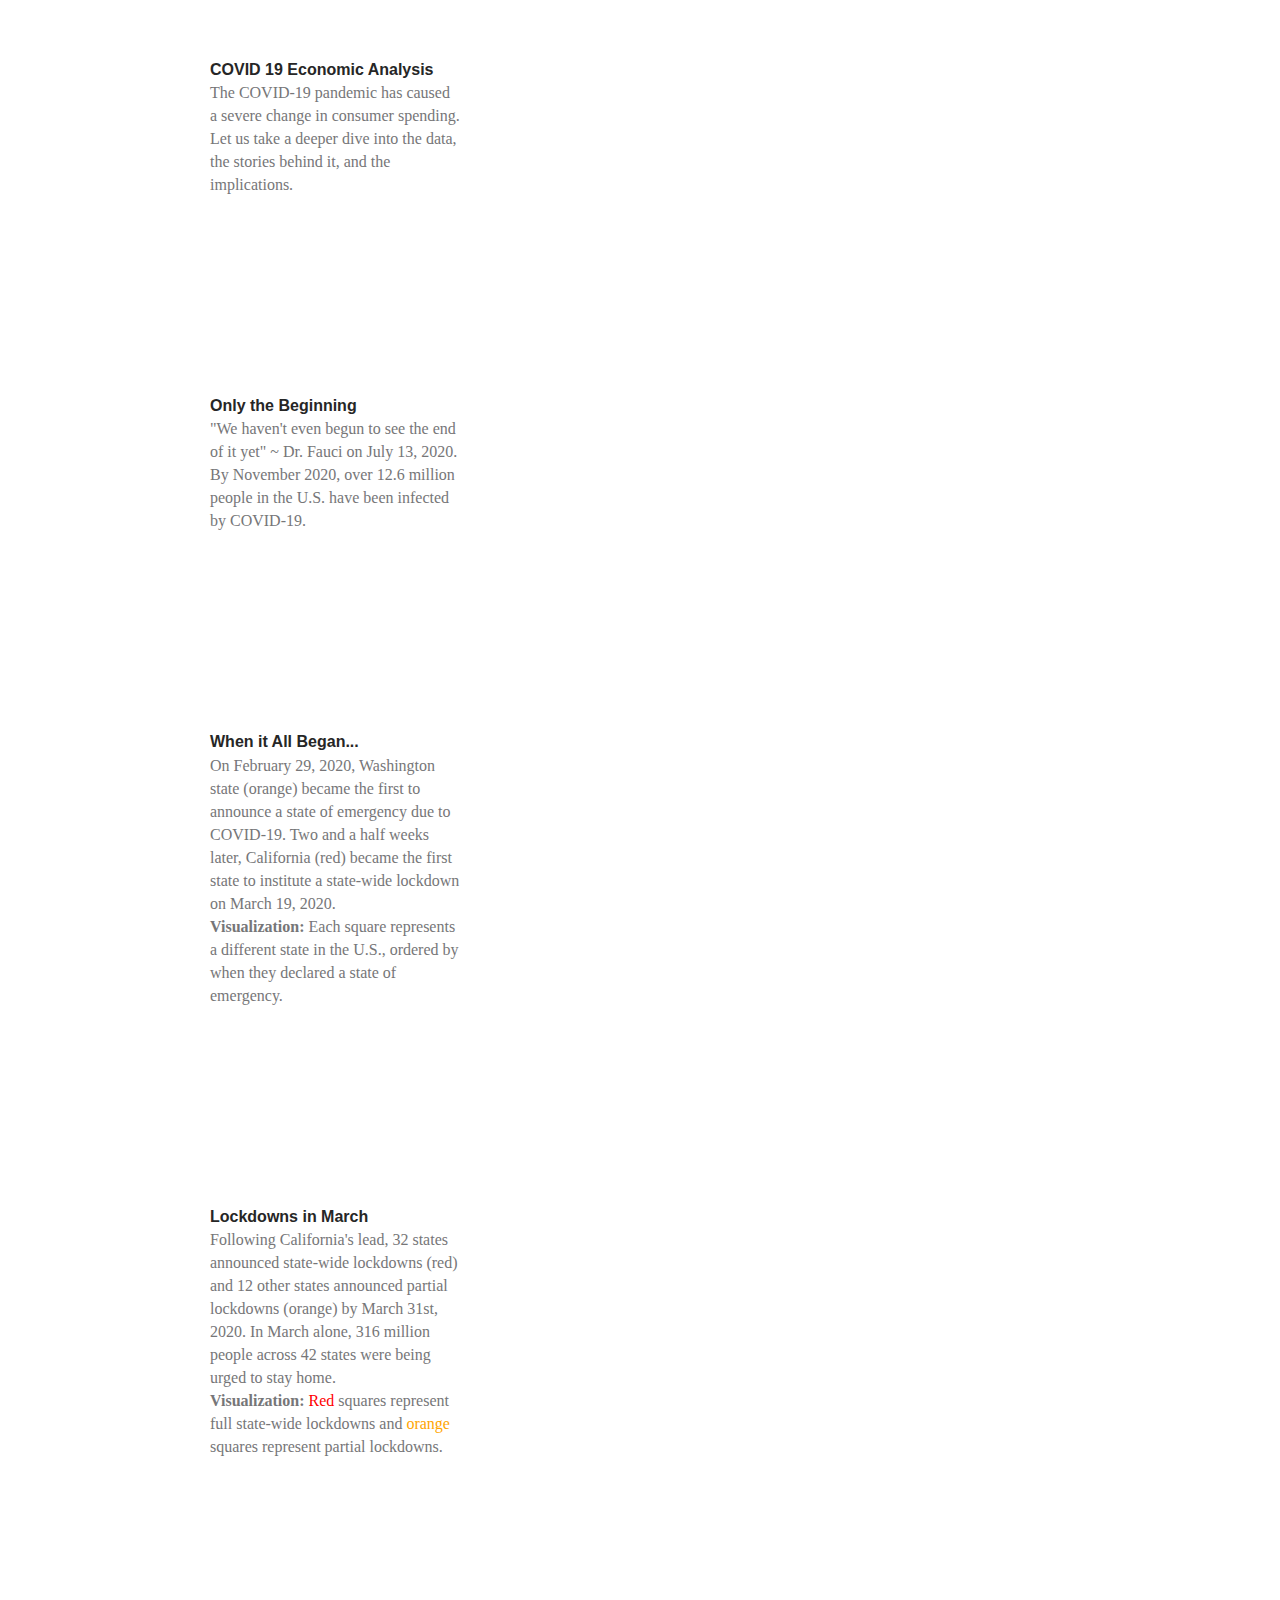
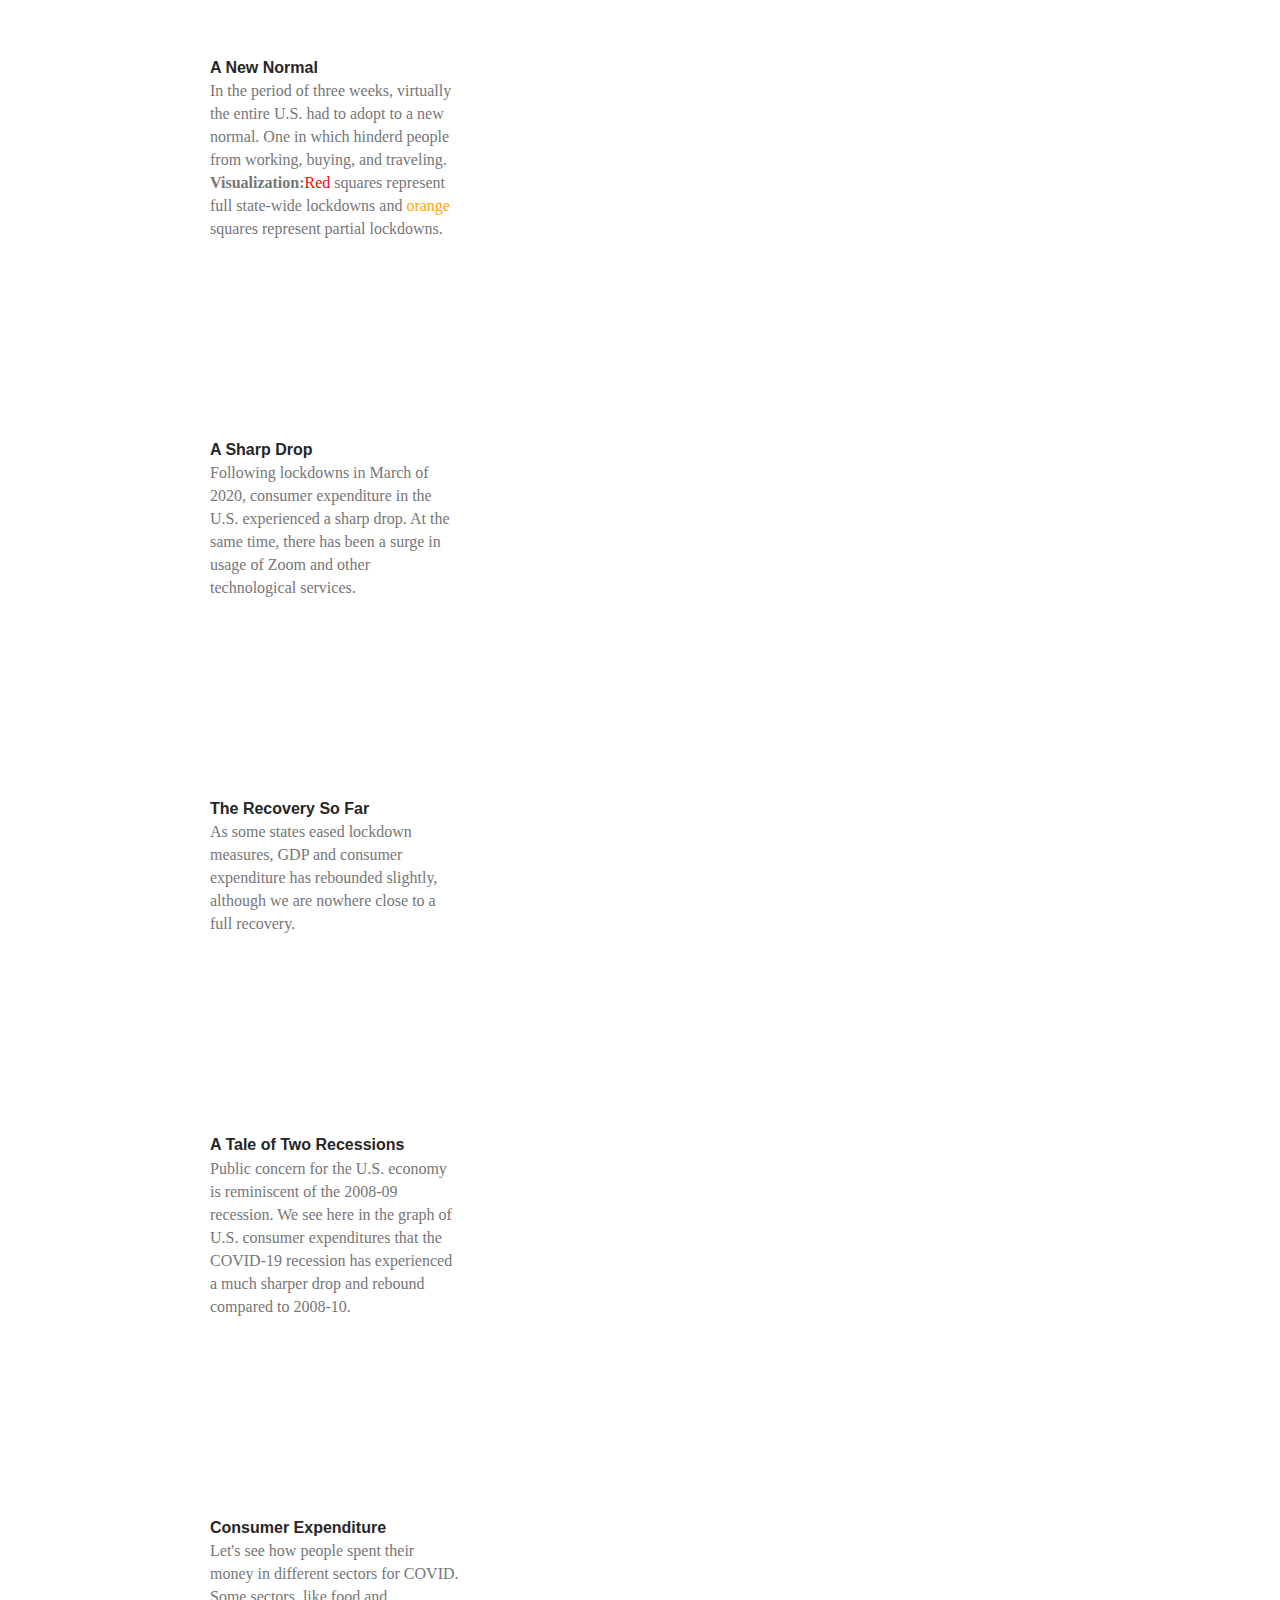
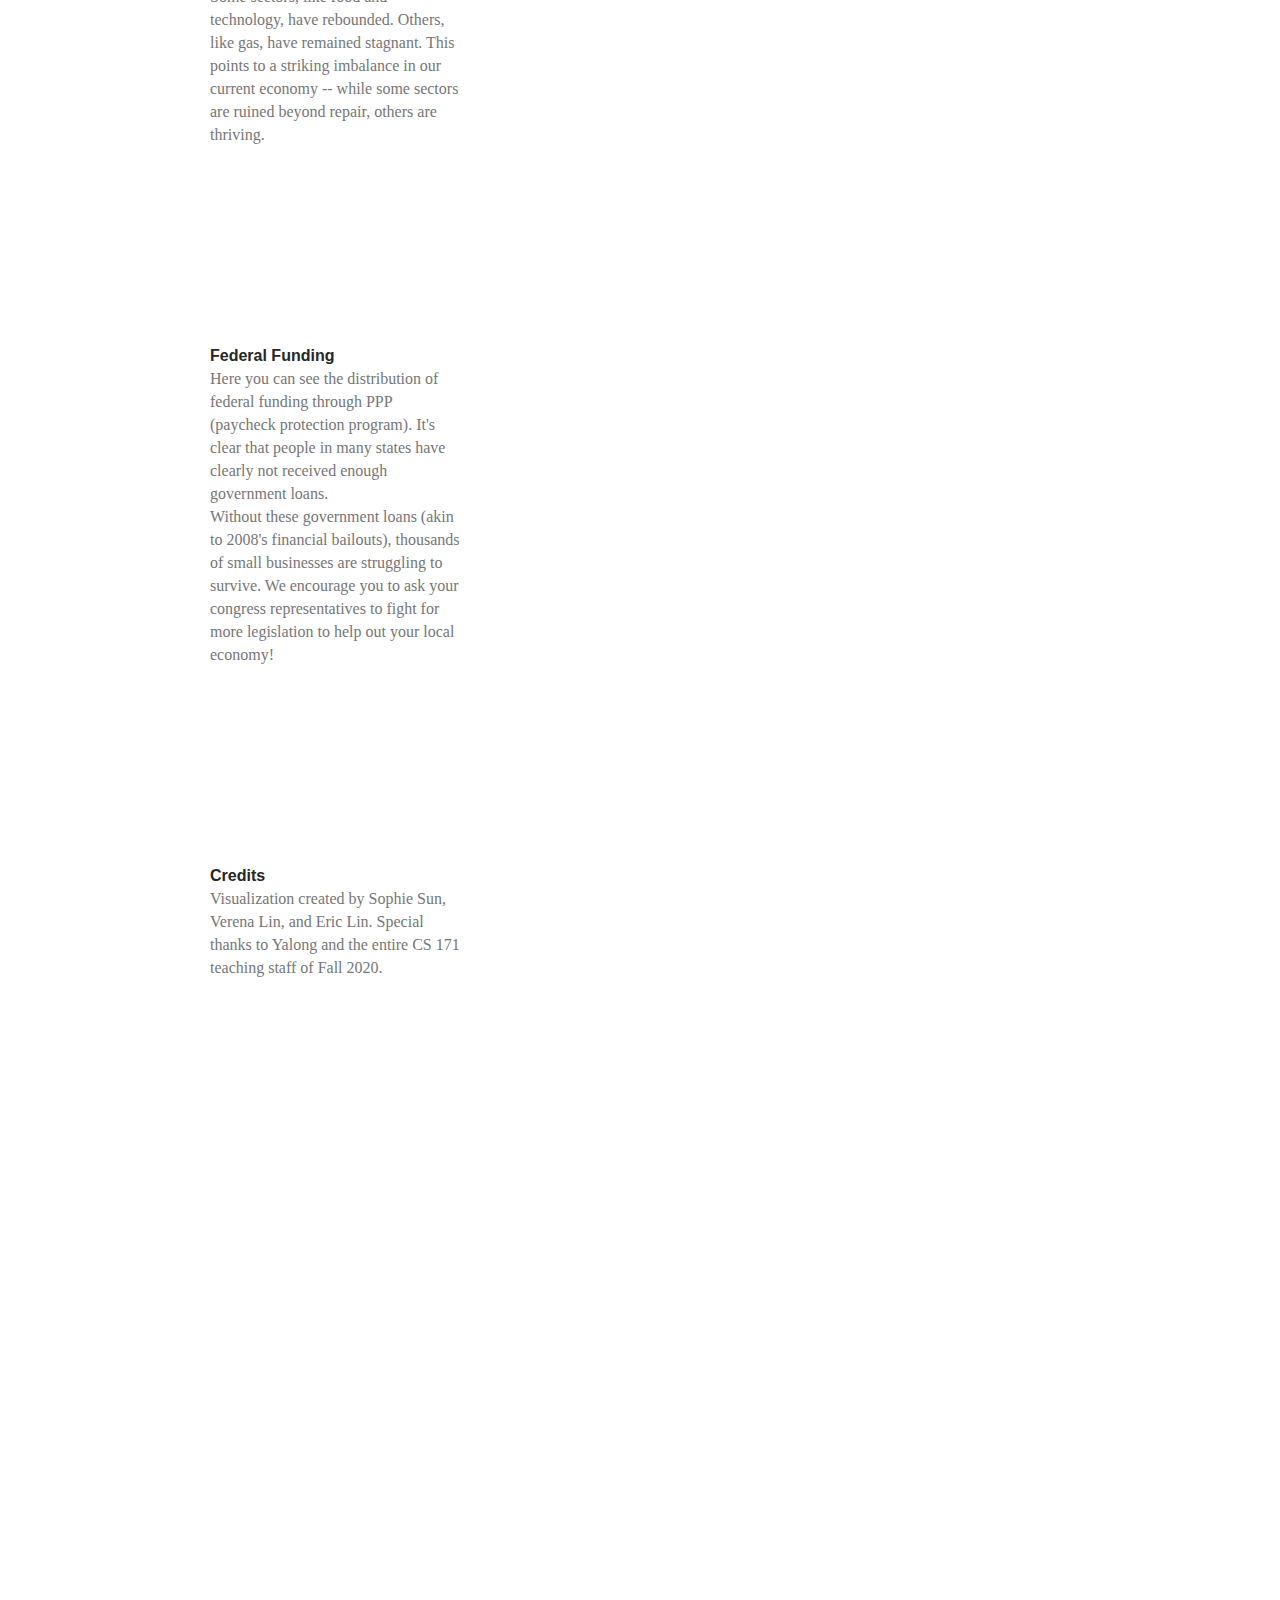
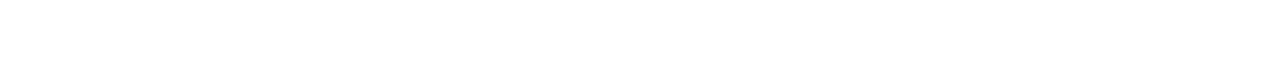
==== v2/index.html @ 86f73fd0 "Version 2" ====
<!DOCTYPE html>
<html>
<head>
  <title>COVID 19 Economic Analysis</title>
  <link rel="stylesheet" type="text/css" href="css/bootstrap.min.css"/>
  <link rel="stylesheet" type="text/css" href="css/style.css"/>
</head>
<body>
<div class="container">
  <div id='graphic'>
    <div id='sections'>
      <section class="step">
        <div class="title">COVID 19 Economic Analysis</div>
        The COVID-19 pandemic has caused a severe change in consumer spending. Let us take a deeper dive into the data, the stories behind it, and the implications.
      </section>
      <section class="step">
        <div class="title">Only the Beginning</div>
        "We haven't even begun to see the end of it yet" ~ Dr. Fauci on July 13, 2020. <br>
        By November 2020, over 12.6 million people in the U.S. have been infected by COVID-19.
      </section>
      <section class="step">
        <div class="title">When it All Began...</div>
        On February 29, 2020, Washington state (orange) became the first to announce a state of emergency due to COVID-19.
        Two and a half weeks later, California (red) became the first state to institute a state-wide lockdown on March 19, 2020.
        <br>
        <b>Visualization:</b> Each square represents a different state in the U.S., ordered by when they declared a state of emergency.
      </section>

      <section class="step">
        <div class="title">Lockdowns in March</div>
        Following California's lead, 32 states announced state-wide lockdowns (red) and 12 other states
        announced partial lockdowns (orange) by March 31st, 2020. In March alone, 316 million people across 42 states
        were being urged to stay home. <br>
        <b>Visualization:</b> <span style="color:red;">Red</span> squares represent full state-wide lockdowns and <span style="color:orange;">orange</span> squares represent partial lockdowns.
      </section>

      <section class="step">
        <div class="title">A New Normal</div>
        In the period of three weeks, virtually the entire U.S. had to adopt to a new normal.
        One in which hinderd people from working, buying, and traveling. <br>
        <b>Visualization:</b><span style="color:red;">Red</span> squares represent full state-wide lockdowns and <span style="color:orange;">orange</span> squares represent partial lockdowns.
      </section>

      <section class="step">
        <div class="title">A Sharp Drop</div>
        Following lockdowns in March of 2020, consumer expenditure in the U.S. experienced a sharp drop.
        At the same time, there has been a surge in usage of Zoom and other technological services.
      </section>

      <section class="step">
        <div class="title">The Recovery So Far</div>
        As some states eased lockdown measures, GDP and consumer expenditure has rebounded slightly, although we are nowhere close to a full recovery.
      </section>

      <section class="step">
        <div class="title">A Tale of Two Recessions</div>
        Public concern for the U.S. economy is reminiscent of the 2008-09 recession.
        We see here in the graph of U.S. consumer expenditures that the COVID-19 recession has experienced a much sharper
        drop and rebound compared to 2008-10.
      </section>

      <section class="step">
        <div class="title">Consumer Expenditure</div>
        Let's see how people spent their money in different sectors for COVID.
        Some sectors, like food and technology, have rebounded. Others, like gas, have remained stagnant.
        This points to a striking imbalance in our current economy -- while some sectors are ruined beyond repair, others are thriving.
      </section>

      <section class="step">
        <div class="title">Federal Funding</div>
        Here you can see the distribution of federal funding through PPP (paycheck protection program).
        It's clear that people in many states have clearly not received enough government loans. <br>
        Without these government loans (akin to 2008's financial bailouts), thousands of small businesses
        are struggling to survive. We encourage you to ask your congress representatives to fight for more
        legislation to help out your local economy!
      </section>

      <section class="step">
        <div class="title">Credits</div>
        Visualization created by Sophie Sun, Verena Lin, and Eric Lin. Special thanks to Yalong and the entire CS 171 teaching staff of Fall 2020.
      </section>
    </div>
    <div id='vis'>
      <div id="mapDiv" style="height: 70vh; width: 90vh;"></div>
    </div>
    <div id="extra-space">
    </div>
  </div>
</div>


<!--<script src="lib/d3.js"></script>-->
<script src="https://code.jquery.com/jquery-3.5.1.slim.min.js" integrity="sha384-DfXdz2htPH0lsSSs5nCTpuj/zy4C+OGpamoFVy38MVBnE+IbbVYUew+OrCXaRkfj" crossorigin="anonymous"></script>
<script src="https://d3js.org/d3.v6.min.js"></script>
<script src="js/scroller.js"></script>
<script src="js/sections.js"></script>
<script src="http://labratrevenge.com/d3-tip/javascripts/d3.tip.v0.6.3.js"></script>
<!--ppp map-->
<script src="https://d3js.org/d3-scale-chromatic.v1.min.js"></script>
<script src="https://d3js.org/topojson.v2.min.js"></script>
<script src="https://d3js.org/d3-geo.v1.min.js"></script>
<script src="js/helpers.js"></script>
<script src="js/mapVis.js"></script>
</body>
</html>
---- v2/css/style.css ----
.container {
  width: 890px;
}

#graphic {
  padding-top: 60px;
}


#sections {
  position: relative;
  display: inline-block;
  width: 250px;
  top: 0px;
  z-index: 90;
  padding-bottom: 200px;
}

.step {
  margin-bottom: 200px;
  font-family: "TiemposTextWeb-Regular","Georgia";
  font-size: 16px;
  line-height: 23px;
  color: #767678;
}

#sections .title {
  font-family: Arial,Helvetica,"san-serif";
  font-size: 16px;
  font-weight: bold;
  margin-bottom: 2px;
  color: #262626;
  line-height: 1.2em;
}

#extra-space {
  height: 300px;
}

#vis {
  display: inline-block;
  position: fixed;
  top: 60px;
  z-index: 1;
  margin-left: 0;
  /* height: 600px; */
  /* width: 600px; */
  /* background-color: #ddd; */
}

#vis .title {
  font-size:100px;
  text-anchor: middle;
}

#vis .sub-title {
  font-size:72px;
  text-anchor: middle;
}

#vis .sub-text {
  font-size:48px;
  text-anchor: middle;
}

.axis path,
.axis line {
  fill: none;
  stroke: #666;
  shape-rendering: crispEdges;
}

.highlight {
  fill: #008080;
  font-weight: bold;
}

.cough-arrow {
  stroke: #000;
  stroke-width: 4px;
}
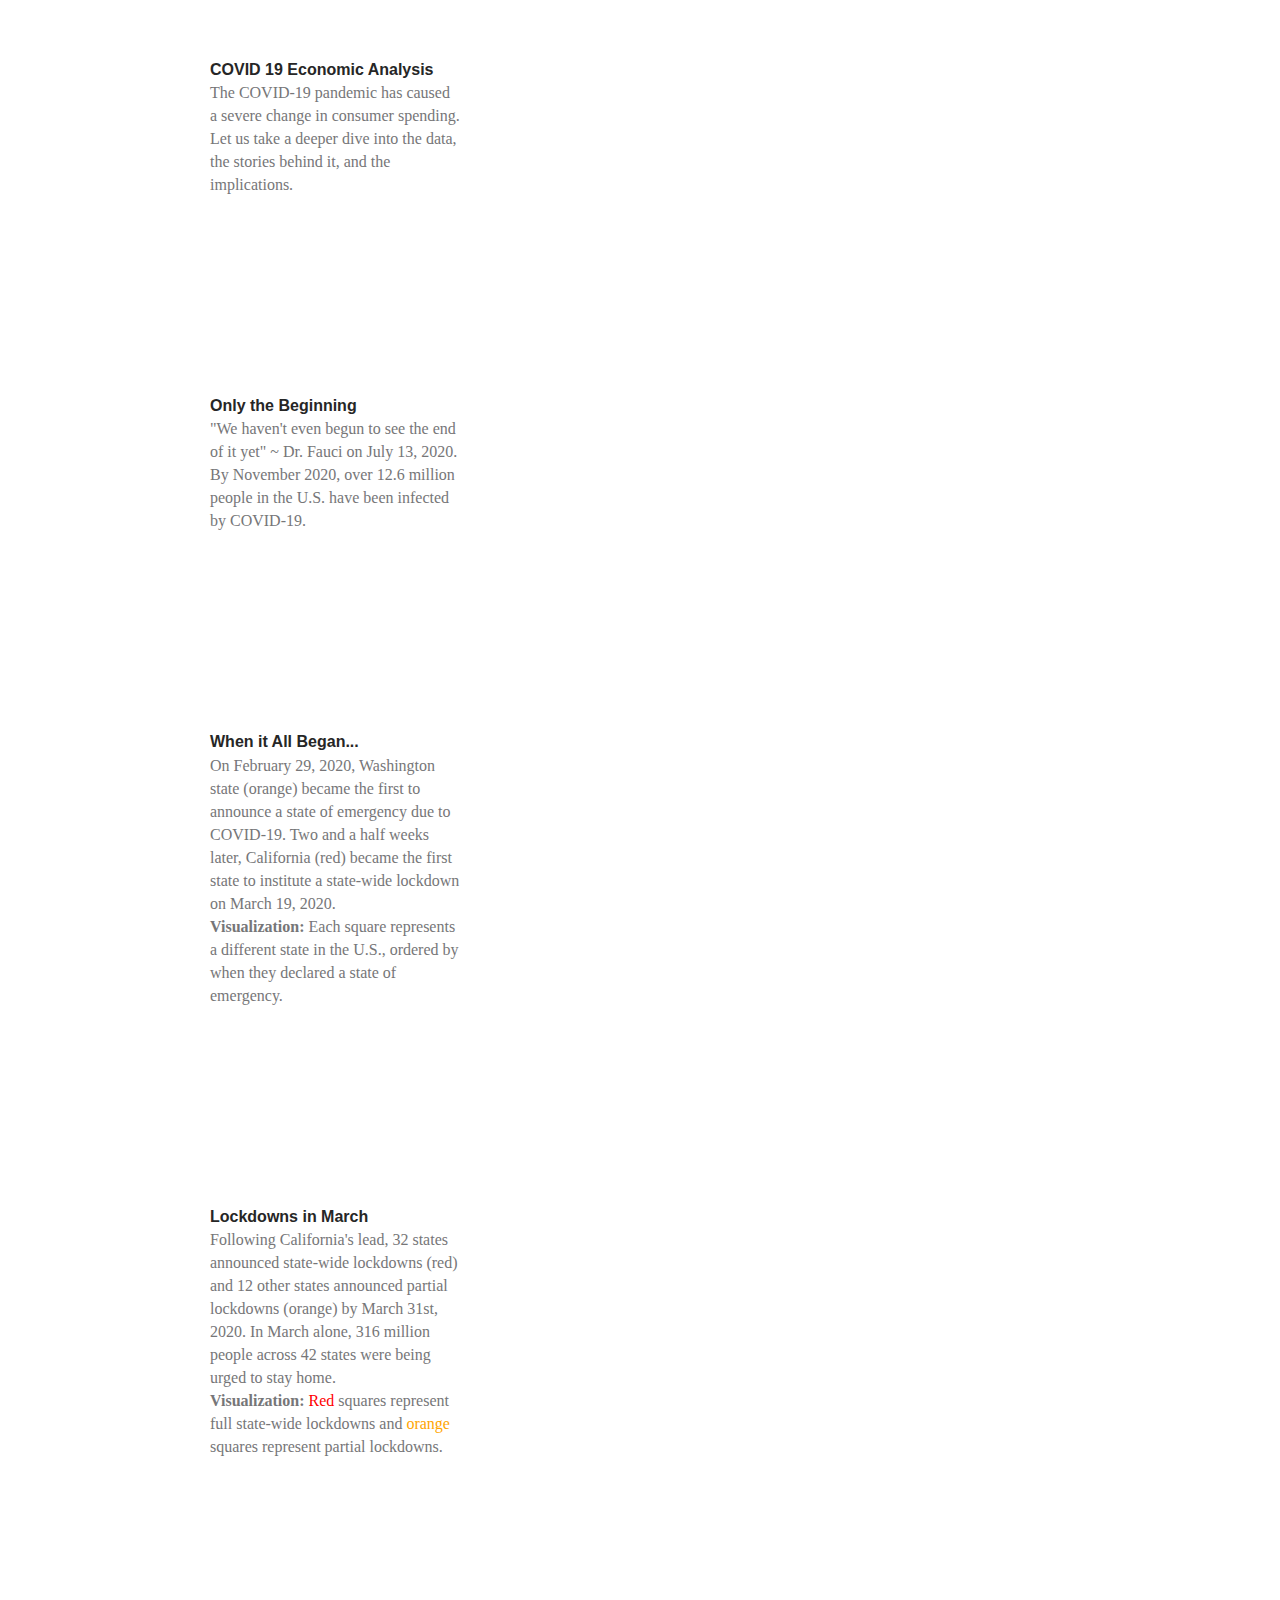
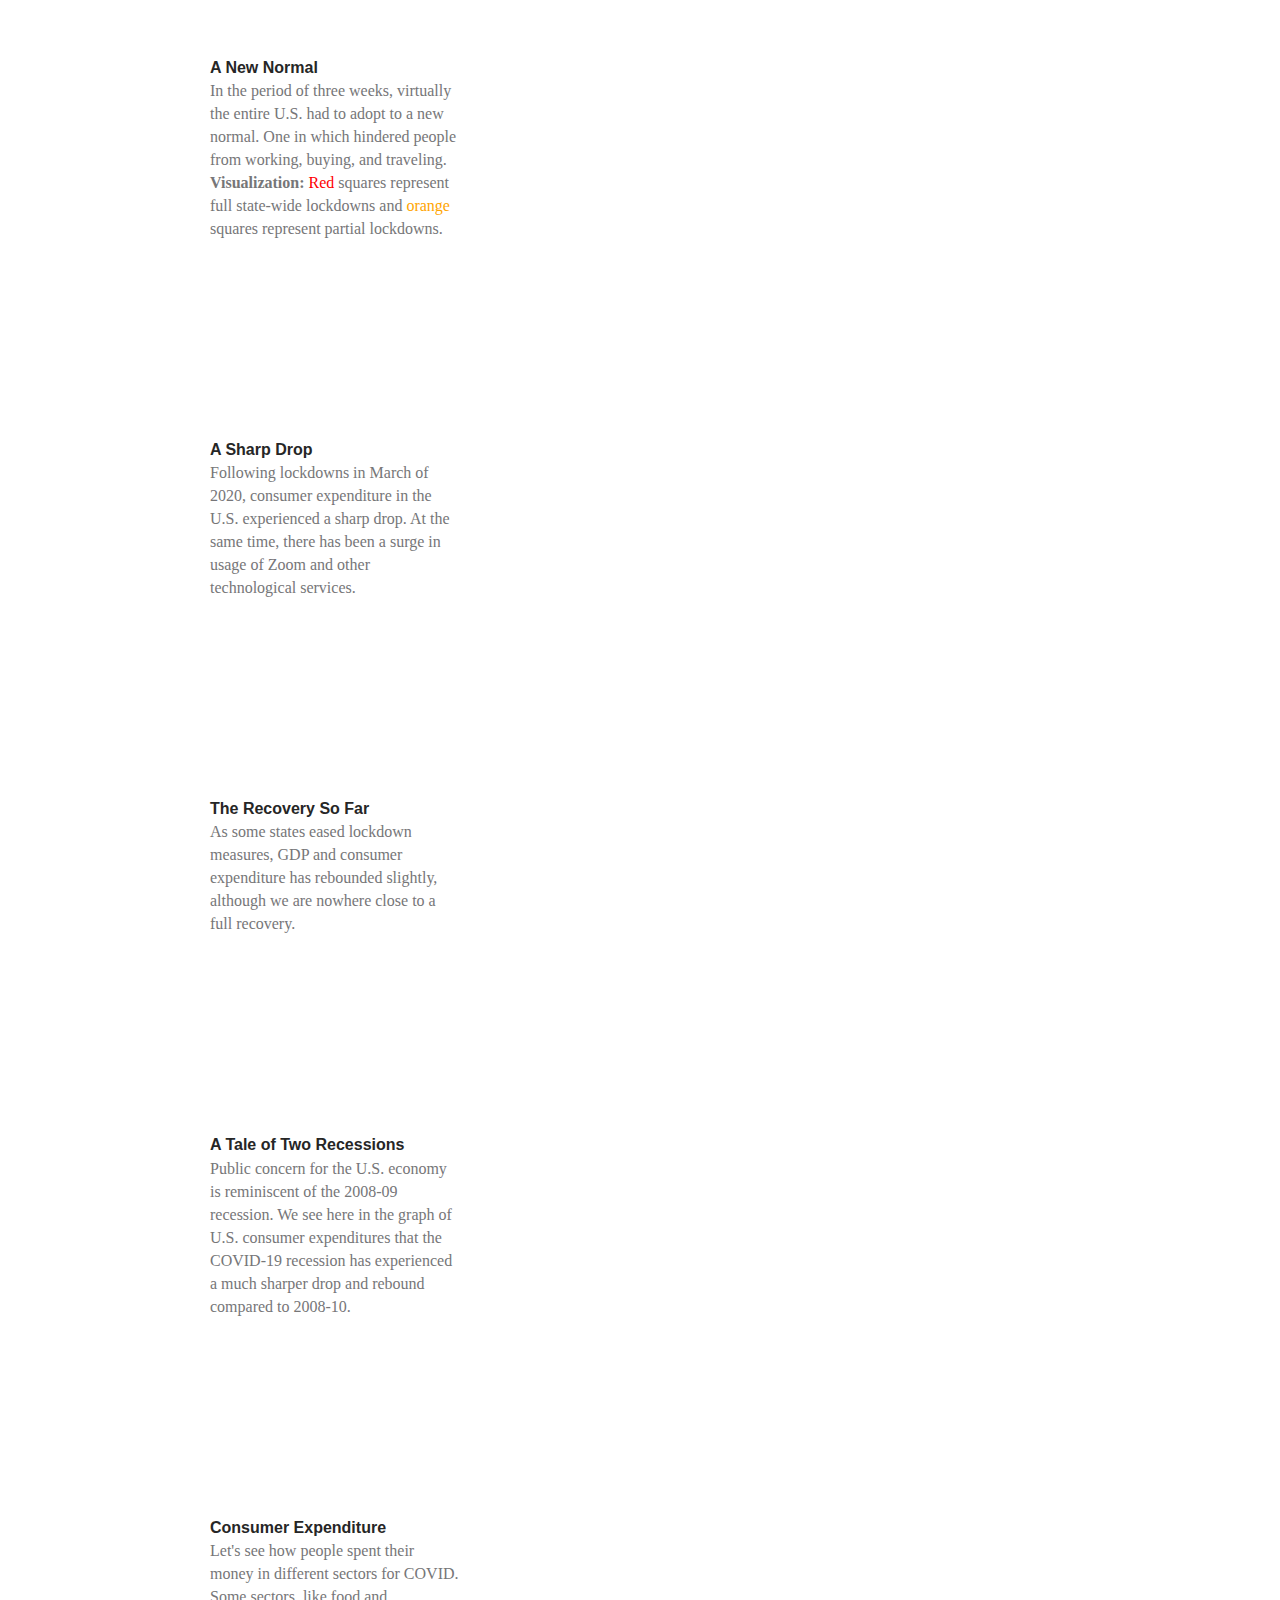
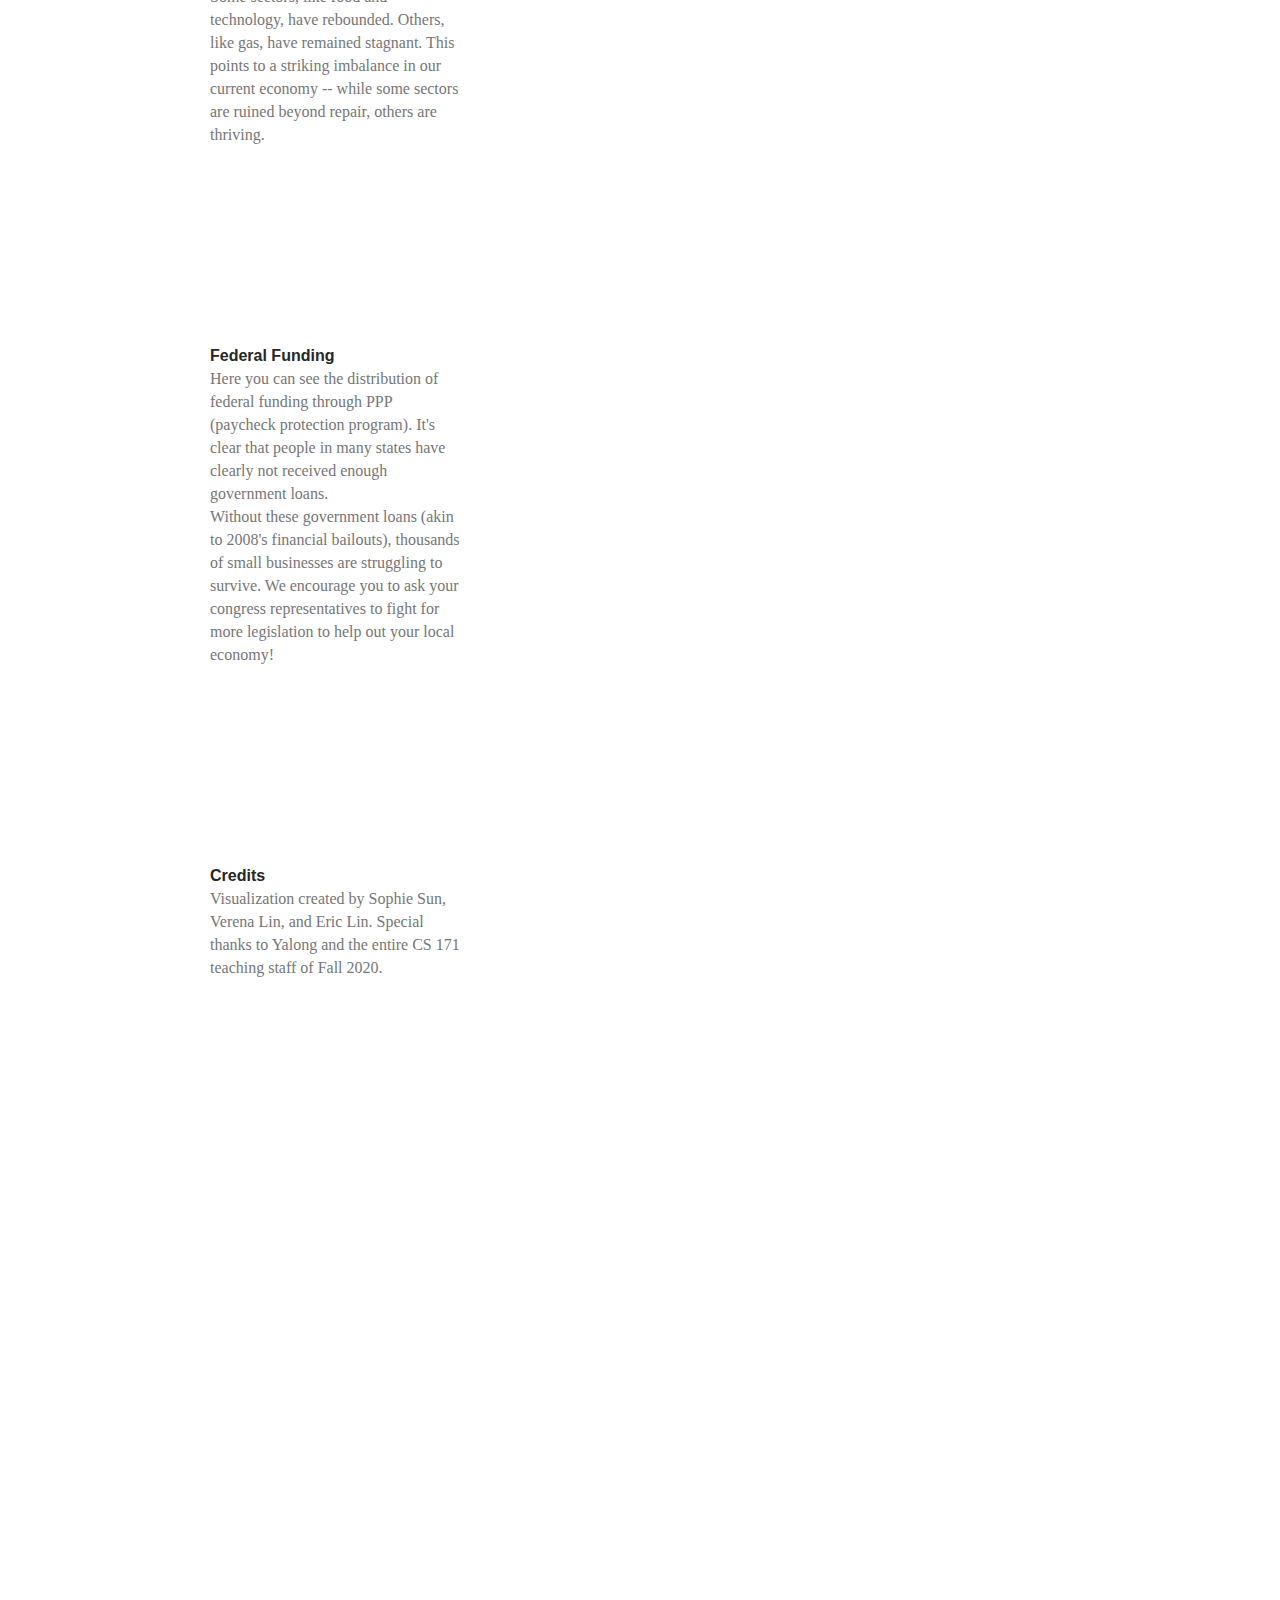
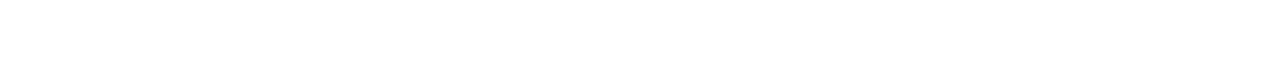
==== commit 12d17620: "corrected spelling" ====
--- a/v2/index.html
+++ b/v2/index.html
@@ -37,8 +37,8 @@
       <section class="step">
         <div class="title">A New Normal</div>
         In the period of three weeks, virtually the entire U.S. had to adopt to a new normal.
-        One in which hinderd people from working, buying, and traveling. <br>
-        <b>Visualization:</b><span style="color:red;">Red</span> squares represent full state-wide lockdowns and <span style="color:orange;">orange</span> squares represent partial lockdowns.
+        One in which hindered people from working, buying, and traveling. <br>
+        <b>Visualization:</b><span style="color:red;"> Red</span> squares represent full state-wide lockdowns and <span style="color:orange;">orange</span> squares represent partial lockdowns.
       </section>
 
       <section class="step">
--- a/v2/css/style.css
+++ b/v2/css/style.css
@@ -1,82 +1,102 @@
 
 .container {
-  width: 890px;
+    width: 890px;
 }
 
 #graphic {
-  padding-top: 60px;
+    padding-top: 60px;
 }
 
 
 #sections {
-  position: relative;
-  display: inline-block;
-  width: 250px;
-  top: 0px;
-  z-index: 90;
-  padding-bottom: 200px;
+    position: relative;
+    display: inline-block;
+    width: 250px;
+    top: 0px;
+    z-index: 90;
+    padding-bottom: 200px;
 }
 
 .step {
-  margin-bottom: 200px;
-  font-family: "TiemposTextWeb-Regular","Georgia";
-  font-size: 16px;
-  line-height: 23px;
-  color: #767678;
+    margin-bottom: 200px;
+    font-family: "TiemposTextWeb-Regular","Georgia";
+    font-size: 16px;
+    line-height: 23px;
+    color: #767678;
 }
 
 #sections .title {
-  font-family: Arial,Helvetica,"san-serif";
-  font-size: 16px;
-  font-weight: bold;
-  margin-bottom: 2px;
-  color: #262626;
-  line-height: 1.2em;
+    font-family: Arial,Helvetica,"san-serif";
+    font-size: 16px;
+    font-weight: bold;
+    margin-bottom: 2px;
+    color: #262626;
+    line-height: 1.2em;
 }
 
 #extra-space {
-  height: 300px;
+    height: 300px;
 }
 
 #vis {
-  display: inline-block;
-  position: fixed;
-  top: 60px;
-  z-index: 1;
-  margin-left: 0;
-  /* height: 600px; */
-  /* width: 600px; */
-  /* background-color: #ddd; */
+    display: inline-block;
+    position: fixed;
+    top: 60px;
+    z-index: 1;
+    margin-left: 0;
+    /* height: 600px; */
+    /* width: 600px; */
+    /* background-color: #ddd; */
 }
 
 #vis .title {
-  font-size:100px;
-  text-anchor: middle;
+    font-size:100px;
+    text-anchor: middle;
 }
 
 #vis .sub-title {
-  font-size:72px;
-  text-anchor: middle;
+    font-size:72px;
+    text-anchor: middle;
 }
 
 #vis .sub-text {
-  font-size:48px;
-  text-anchor: middle;
+    font-size:48px;
+    text-anchor: middle;
 }
 
 .axis path,
 .axis line {
-  fill: none;
-  stroke: #666;
-  shape-rendering: crispEdges;
+    fill: none;
+    stroke: #666;
+    shape-rendering: crispEdges;
 }
 
 .highlight {
-  fill: #008080;
-  font-weight: bold;
+    fill: #008080;
+    font-weight: bold;
 }
 
 .cough-arrow {
-  stroke: #000;
-  stroke-width: 4px;
+    stroke: #000;
+    stroke-width: 4px;
 }
+
+.d3-tip-bars {
+    position: absolute;
+    border: 2px solid;
+    padding-bottom: 10px;
+    padding-left: 25px;
+    padding-right: 25px;
+    padding-top: 11px;
+    background-color: lightgrey;
+}
+
+.d3-tip-sales {
+    position: absolute;
+    border: 2px solid;
+    padding-bottom: 10px;
+    padding-left: 25px;
+    padding-right: 25px;
+    padding-top: 11px;
+    background-color: lightgrey;
+}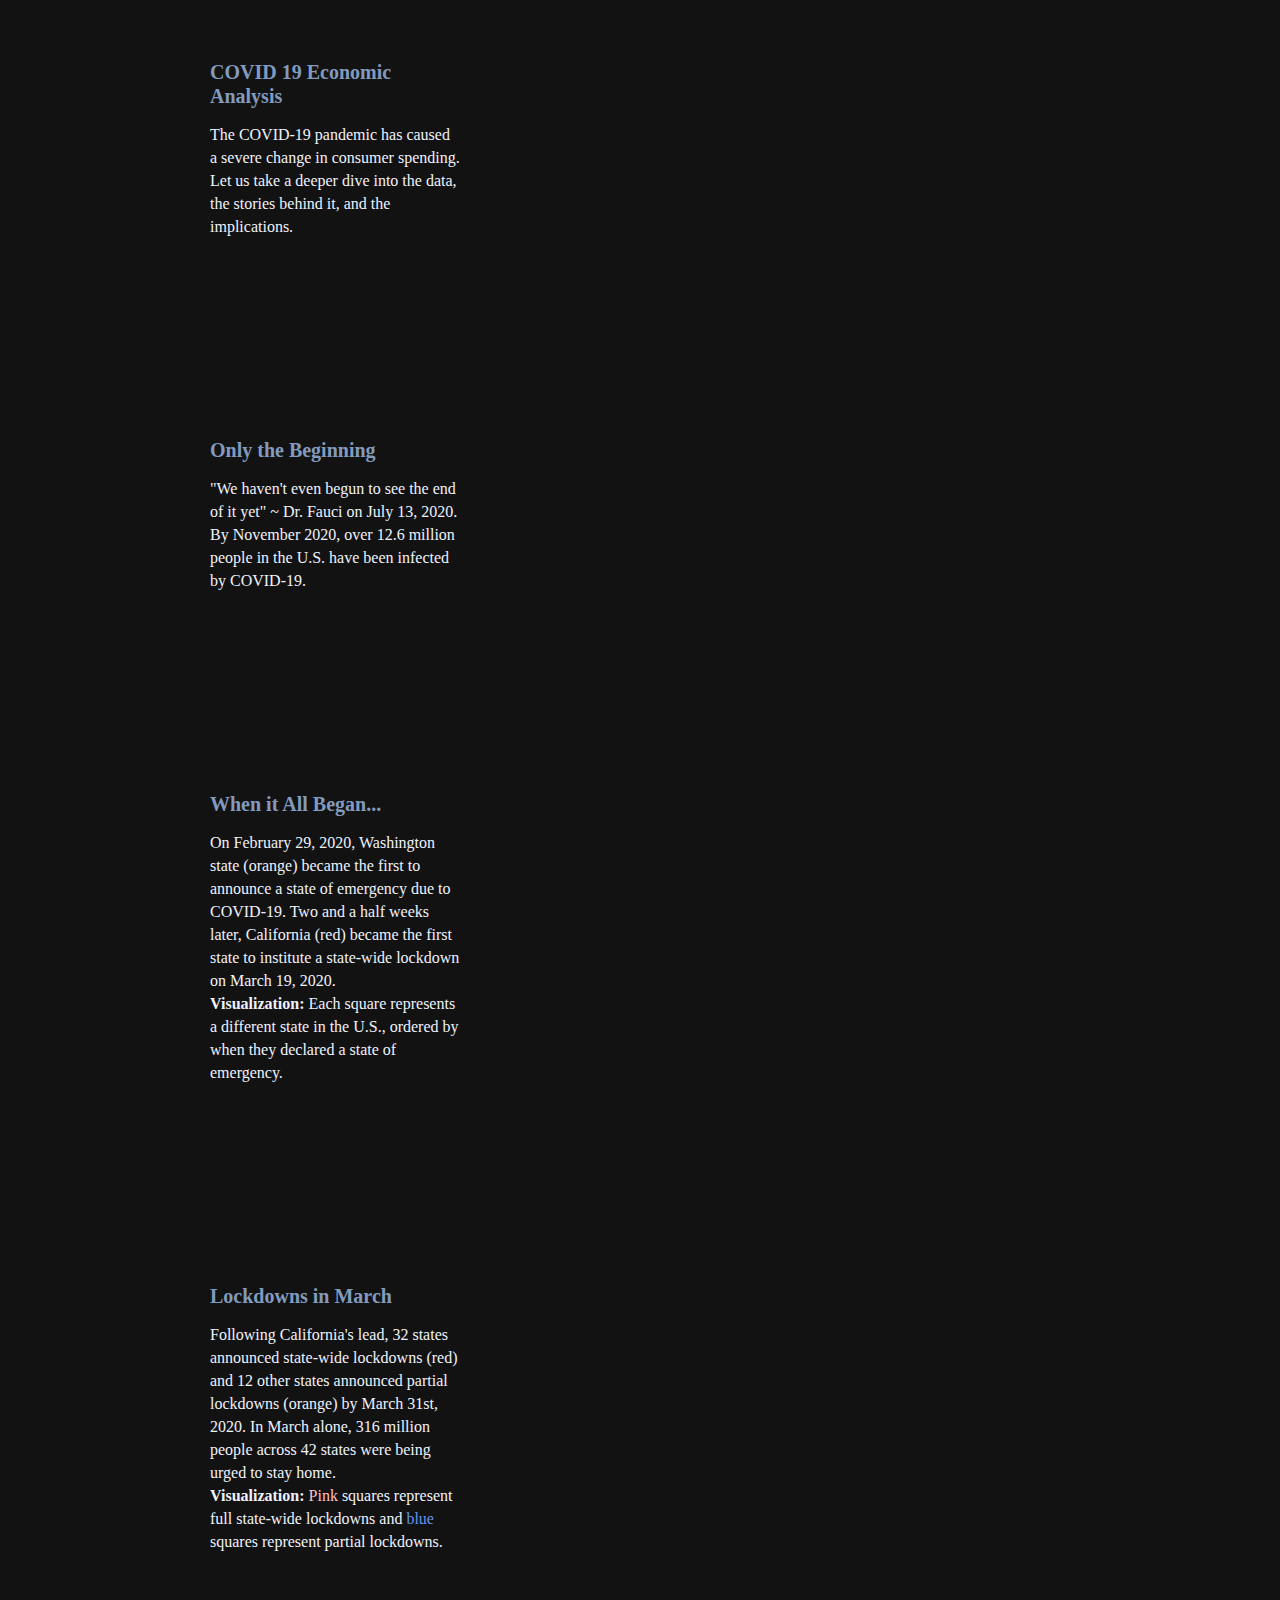
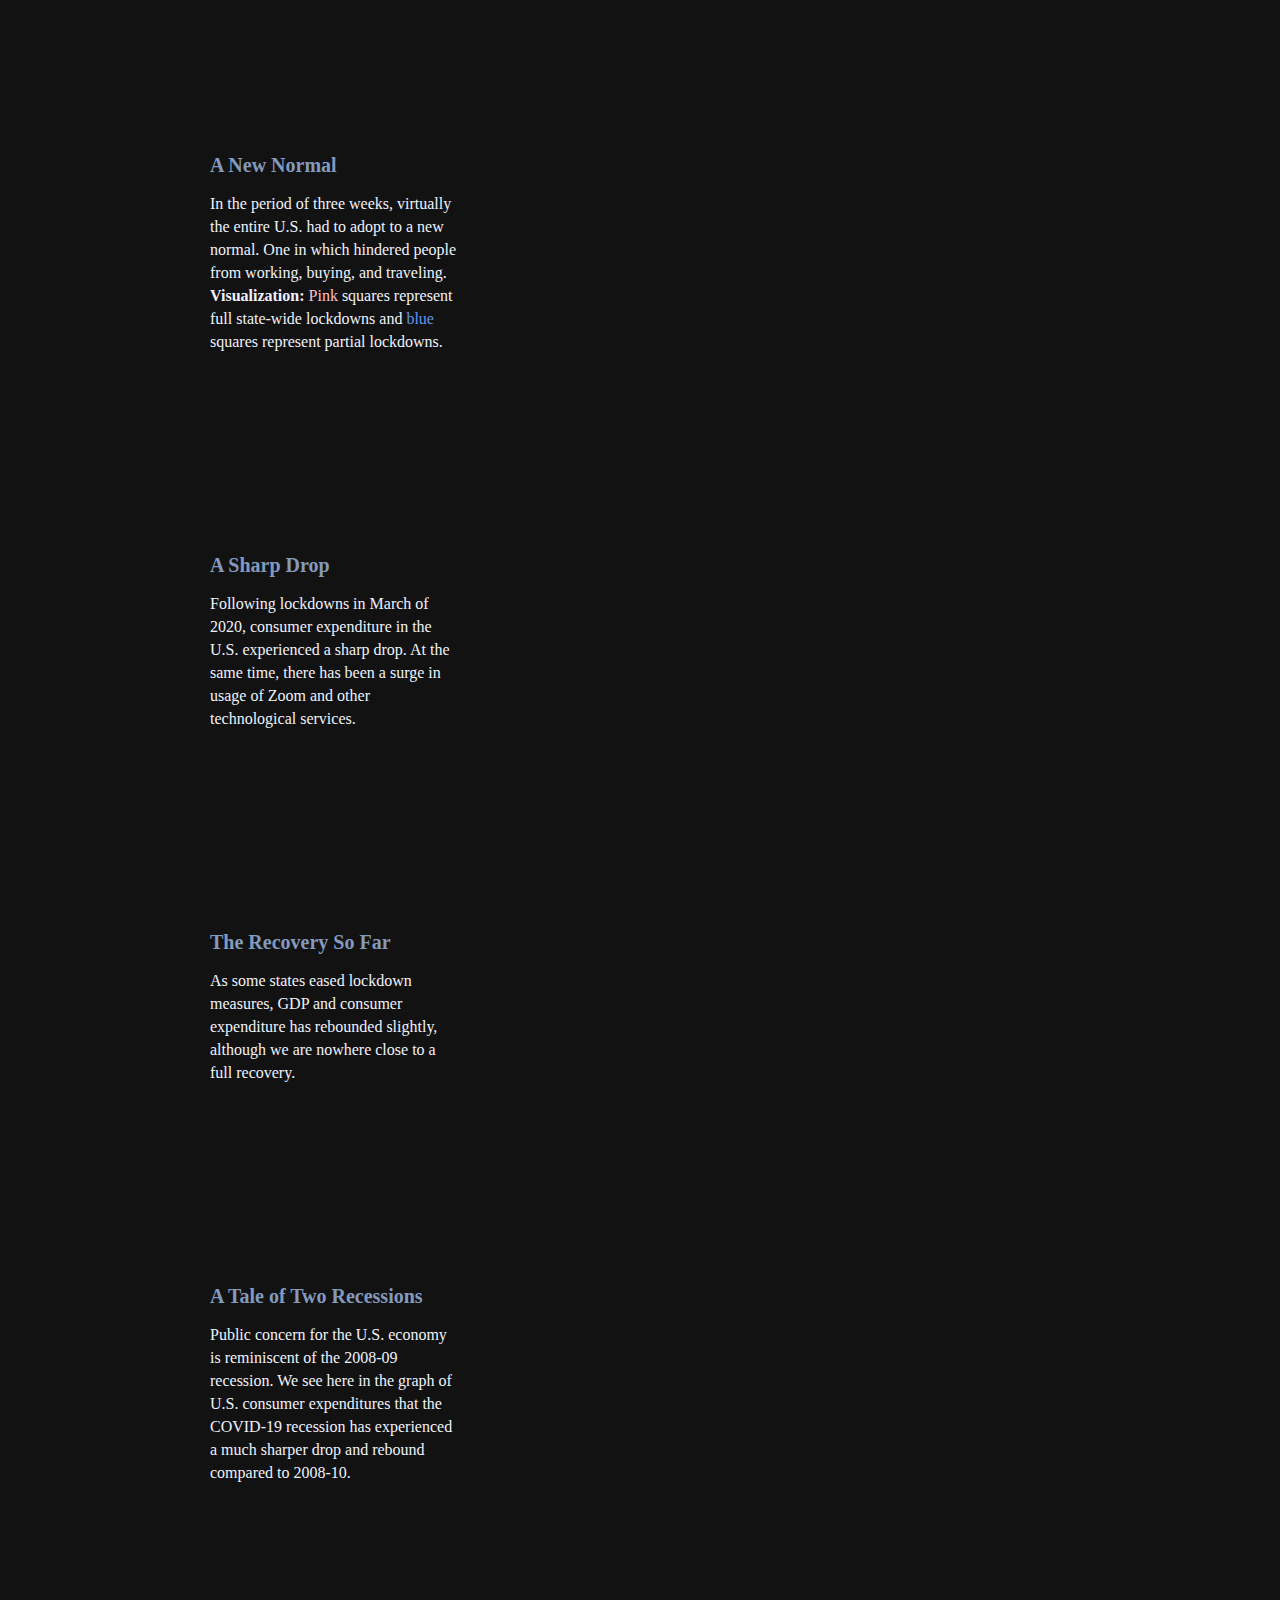
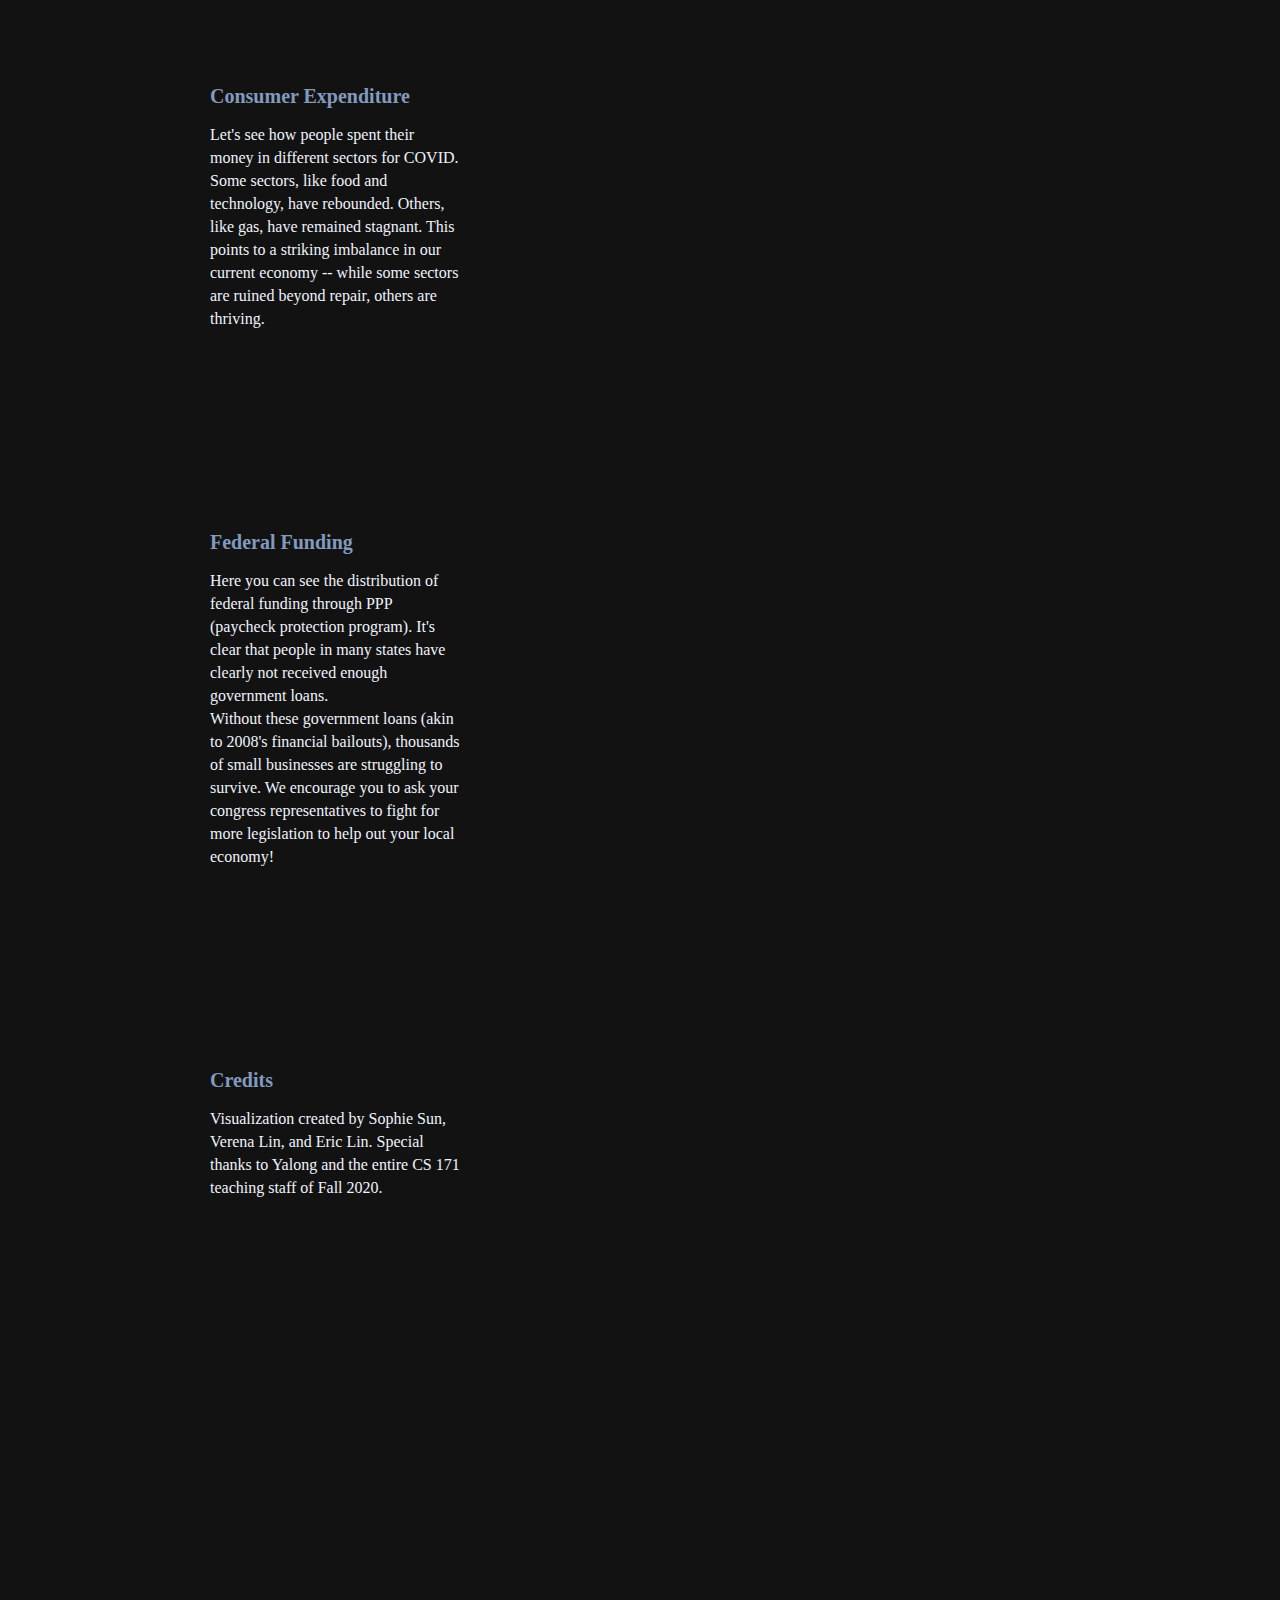
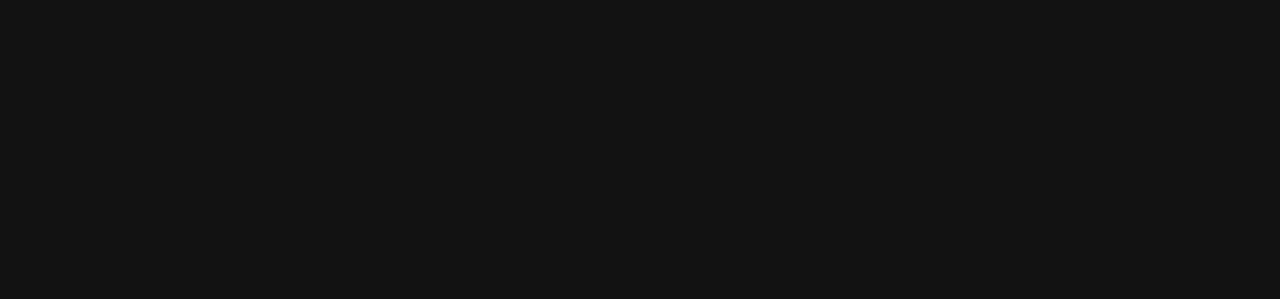
==== commit b6d5aad0: "Style changes" ====
--- a/v2/index.html
+++ b/v2/index.html
@@ -31,14 +31,14 @@
         Following California's lead, 32 states announced state-wide lockdowns (red) and 12 other states
         announced partial lockdowns (orange) by March 31st, 2020. In March alone, 316 million people across 42 states
         were being urged to stay home. <br>
-        <b>Visualization:</b> <span style="color:red;">Red</span> squares represent full state-wide lockdowns and <span style="color:orange;">orange</span> squares represent partial lockdowns.
+        <b>Visualization:</b> <span style="color:pink;">Pink</span> squares represent full state-wide lockdowns and <span style="color:cornflowerblue;">blue</span> squares represent partial lockdowns.
       </section>
 
       <section class="step">
         <div class="title">A New Normal</div>
         In the period of three weeks, virtually the entire U.S. had to adopt to a new normal.
         One in which hindered people from working, buying, and traveling. <br>
-        <b>Visualization:</b><span style="color:red;"> Red</span> squares represent full state-wide lockdowns and <span style="color:orange;">orange</span> squares represent partial lockdowns.
+        <b>Visualization:</b><span style="color:pink;"> Pink</span> squares represent full state-wide lockdowns and <span style="color:cornflowerblue;">blue</span> squares represent partial lockdowns.
       </section>
 
       <section class="step">
--- a/v2/css/style.css
+++ b/v2/css/style.css
@@ -1,3 +1,8 @@
+body {
+    font-family: Avenir;
+    background-color: #121212;
+    color: #F0F4F8;
+}
 
 .container {
     width: 890px;
@@ -6,7 +11,6 @@
 #graphic {
     padding-top: 60px;
 }
-
 
 #sections {
     position: relative;
@@ -19,18 +23,18 @@
 
 .step {
     margin-bottom: 200px;
-    font-family: "TiemposTextWeb-Regular","Georgia";
+    font-family: Avenir;
     font-size: 16px;
     line-height: 23px;
-    color: #767678;
+    color: #F0F2FC;
 }
 
 #sections .title {
-    font-family: Arial,Helvetica,"san-serif";
-    font-size: 16px;
+    font-family: Avenir;
+    font-size: 20px;
     font-weight: bold;
-    margin-bottom: 2px;
-    color: #262626;
+    margin-bottom: 15px;
+    color: #829ABD;
     line-height: 1.2em;
 }
 
@@ -52,16 +56,19 @@
 #vis .title {
     font-size:100px;
     text-anchor: middle;
+    fill: #486581;
 }
 
 #vis .sub-title {
     font-size:72px;
     text-anchor: middle;
+    fill: #F0F4F8;
 }
 
 #vis .sub-text {
     font-size:48px;
     text-anchor: middle;
+    fill: #F0F4F8;
 }
 
 .axis path,
@@ -83,20 +90,41 @@
 
 .d3-tip-bars {
     position: absolute;
-    border: 2px solid;
     padding-bottom: 10px;
     padding-left: 25px;
     padding-right: 25px;
     padding-top: 11px;
-    background-color: lightgrey;
+    background-color: #627D98;
+    color: white;
+    border-radius: 5px;
 }
 
 .d3-tip-sales {
+    position: absolute;
+    padding-bottom: 10px;
+    padding-left: 25px;
+    padding-right: 25px;
+    padding-top: 11px;
+    background-color: #627D98;
+    color: white;
+    border-radius: 5px;
+}
+
+.d3-tip-grid {
     position: absolute;
     border: 2px solid;
     padding-bottom: 10px;
     padding-left: 25px;
     padding-right: 25px;
     padding-top: 11px;
-    background-color: lightgrey;
+    background-color: #627D98;
+    color: white;
+}
+
+h3 {
+    font-size: 15px;
+}
+
+h4 {
+    font-size: 12px;
 }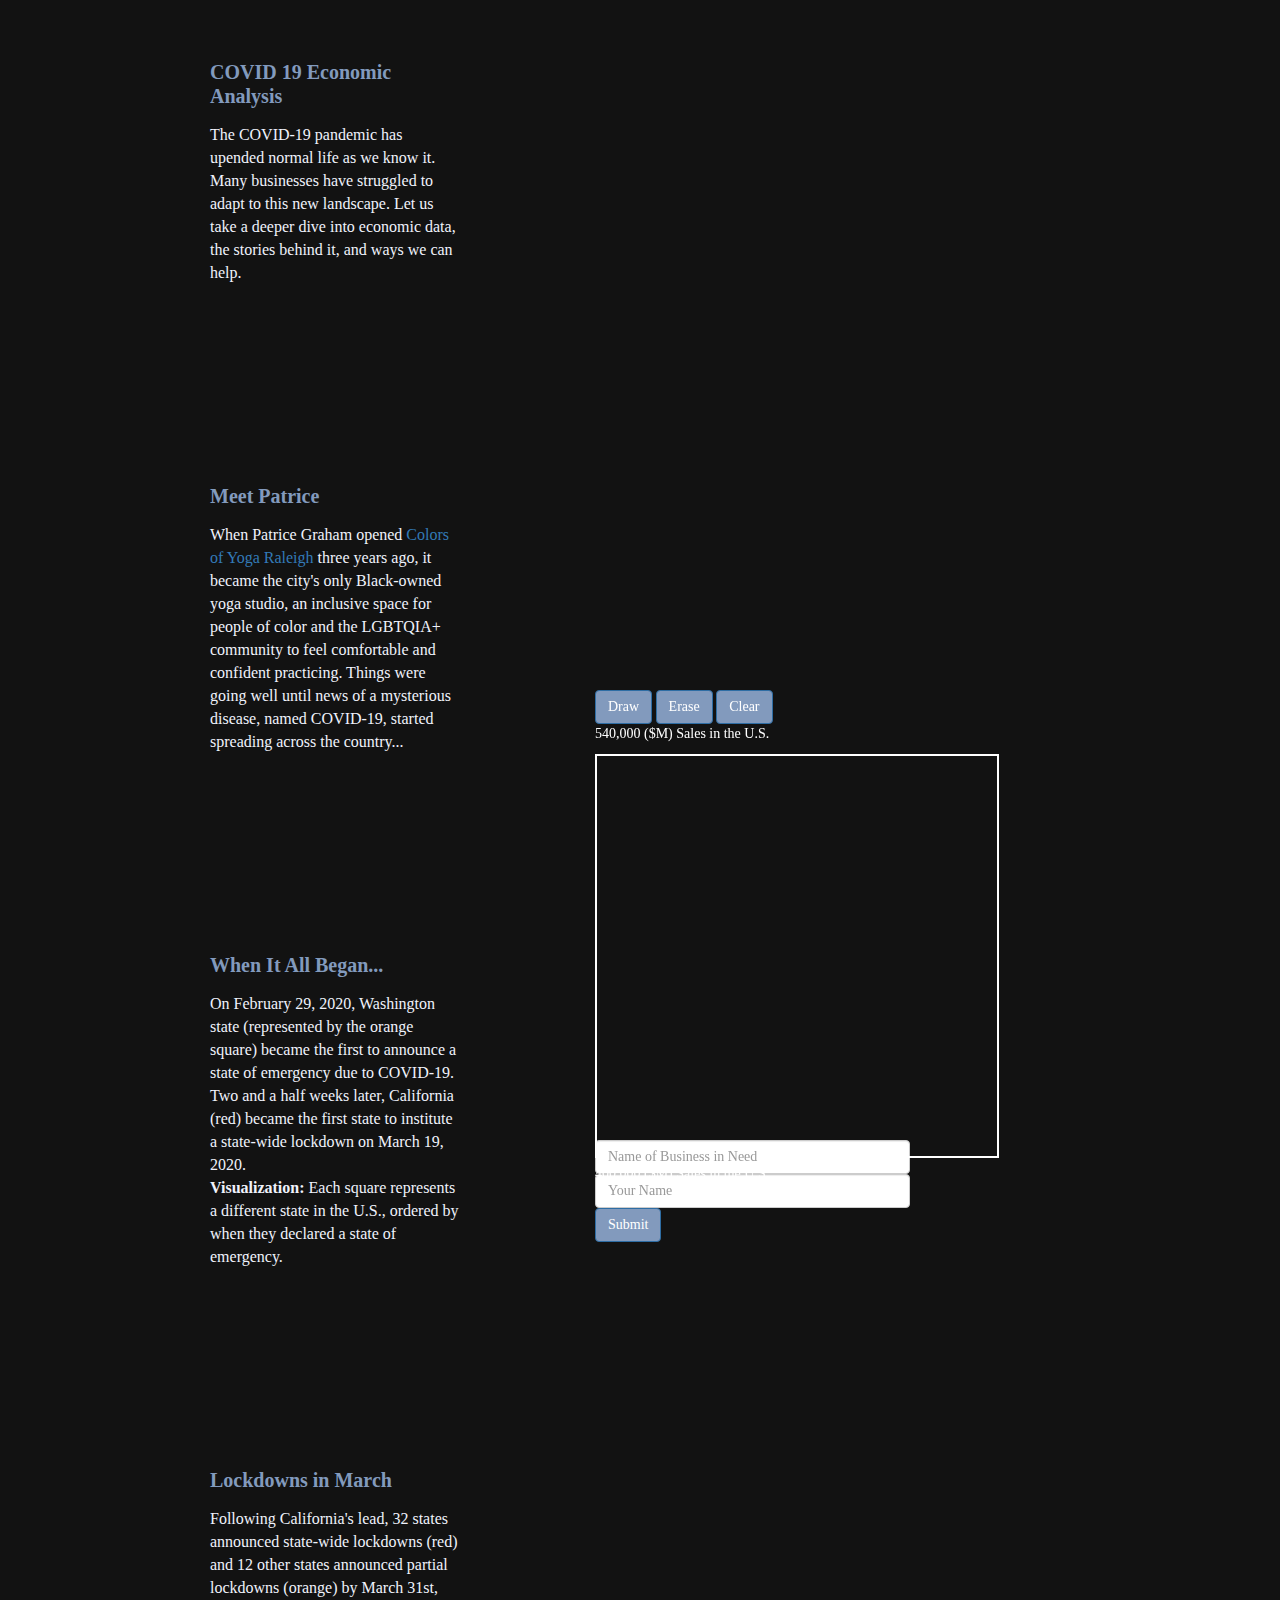
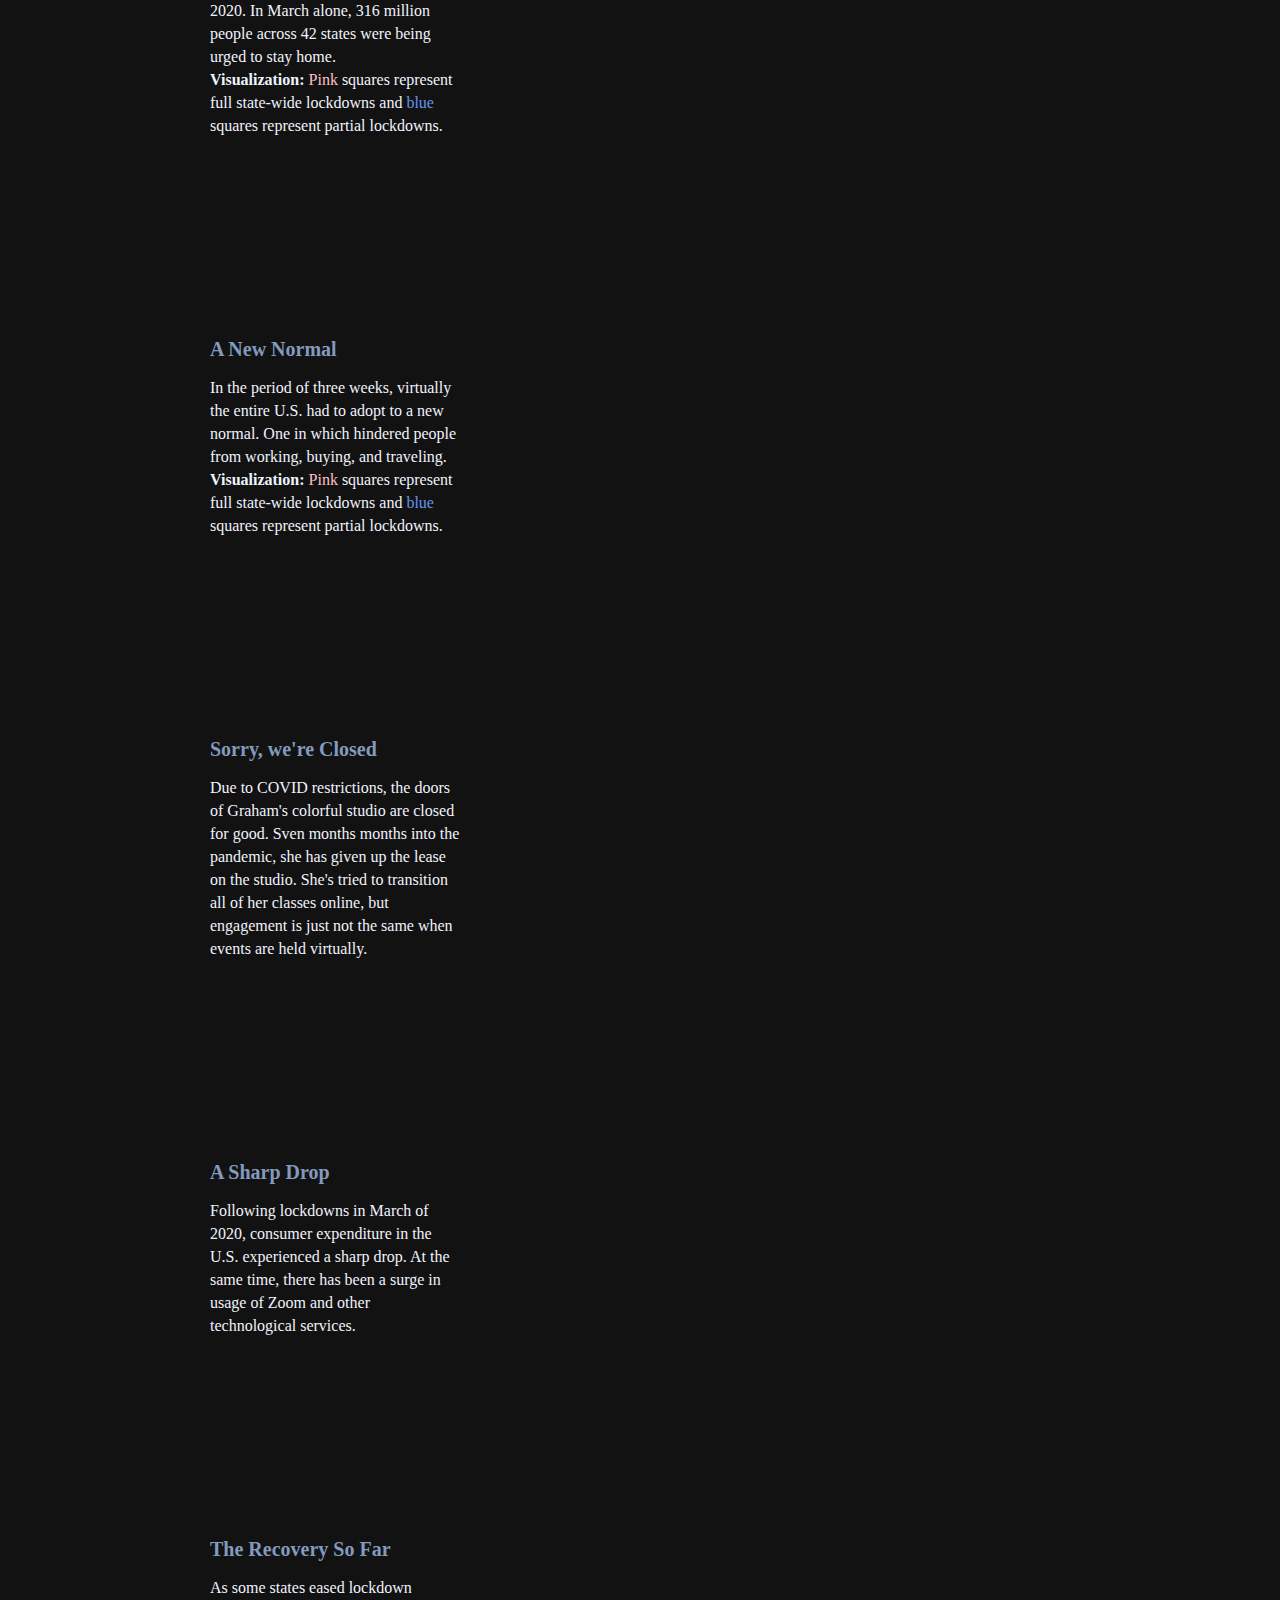
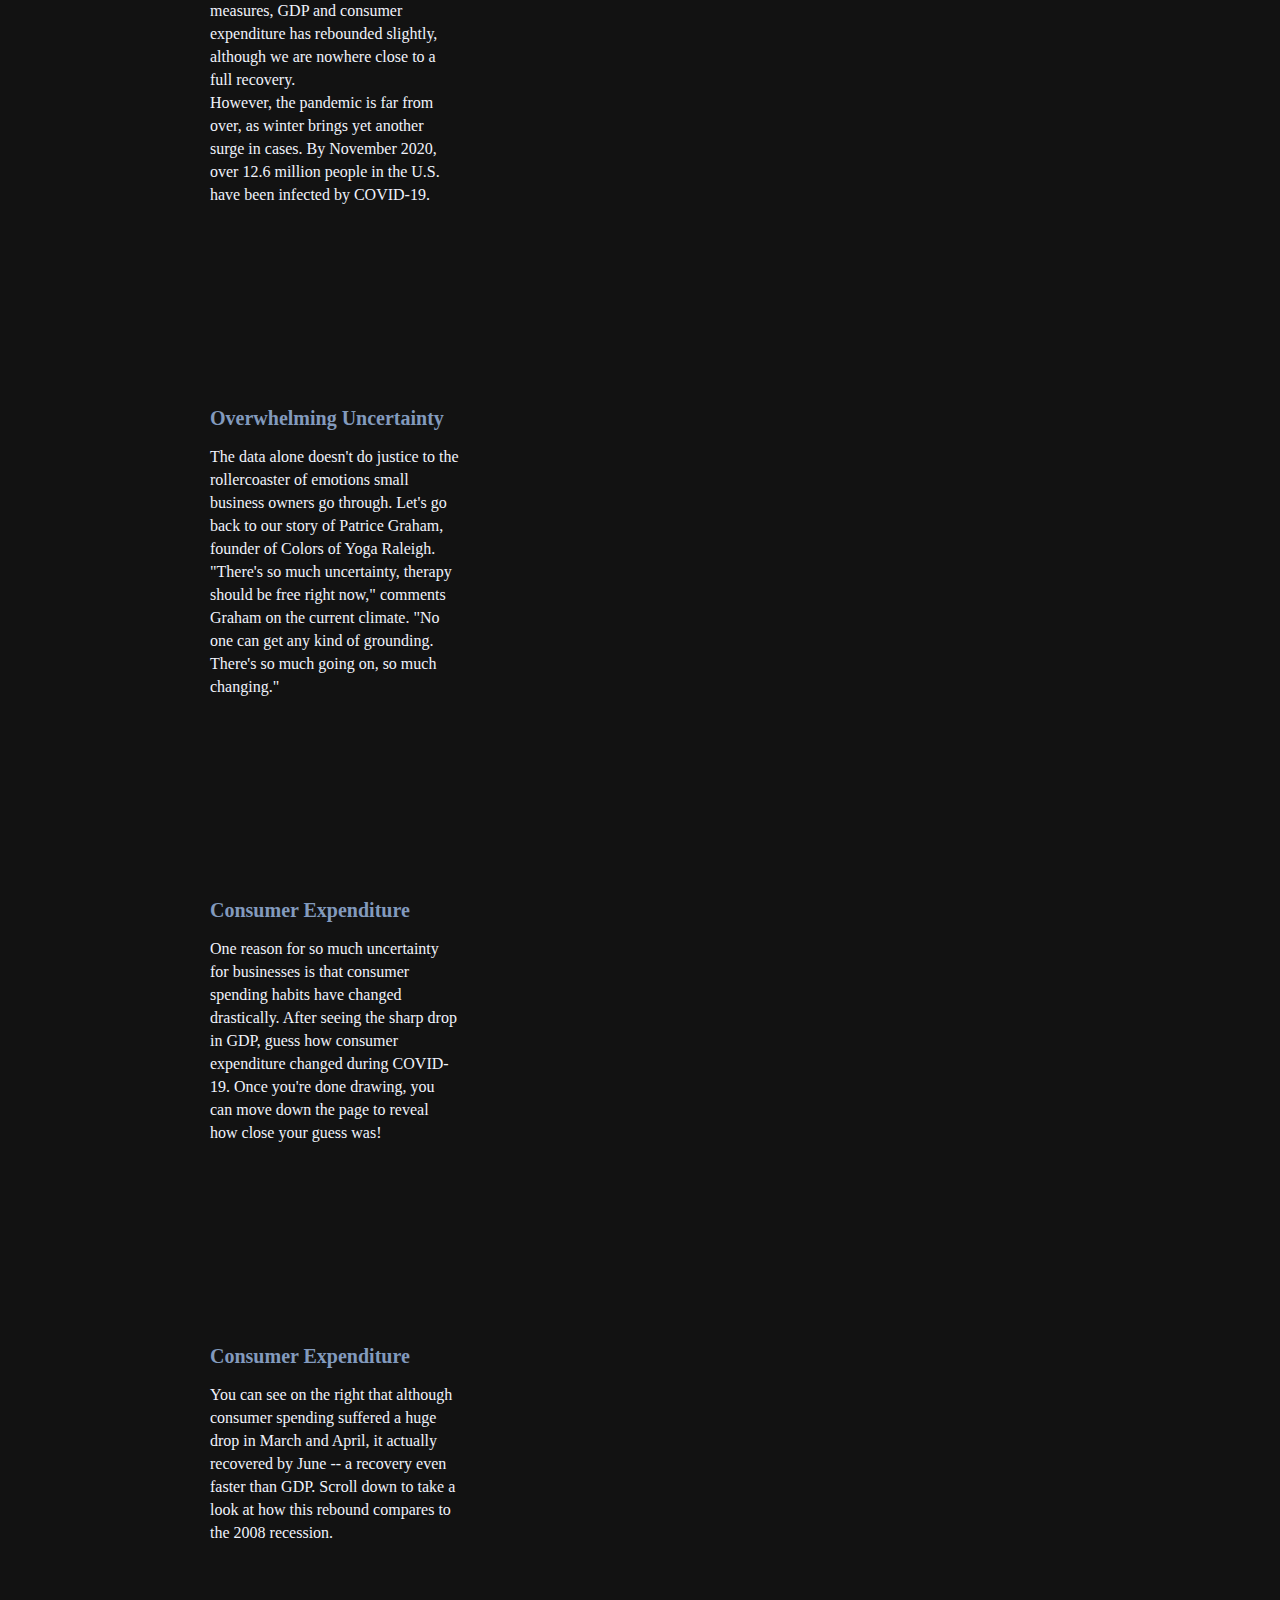
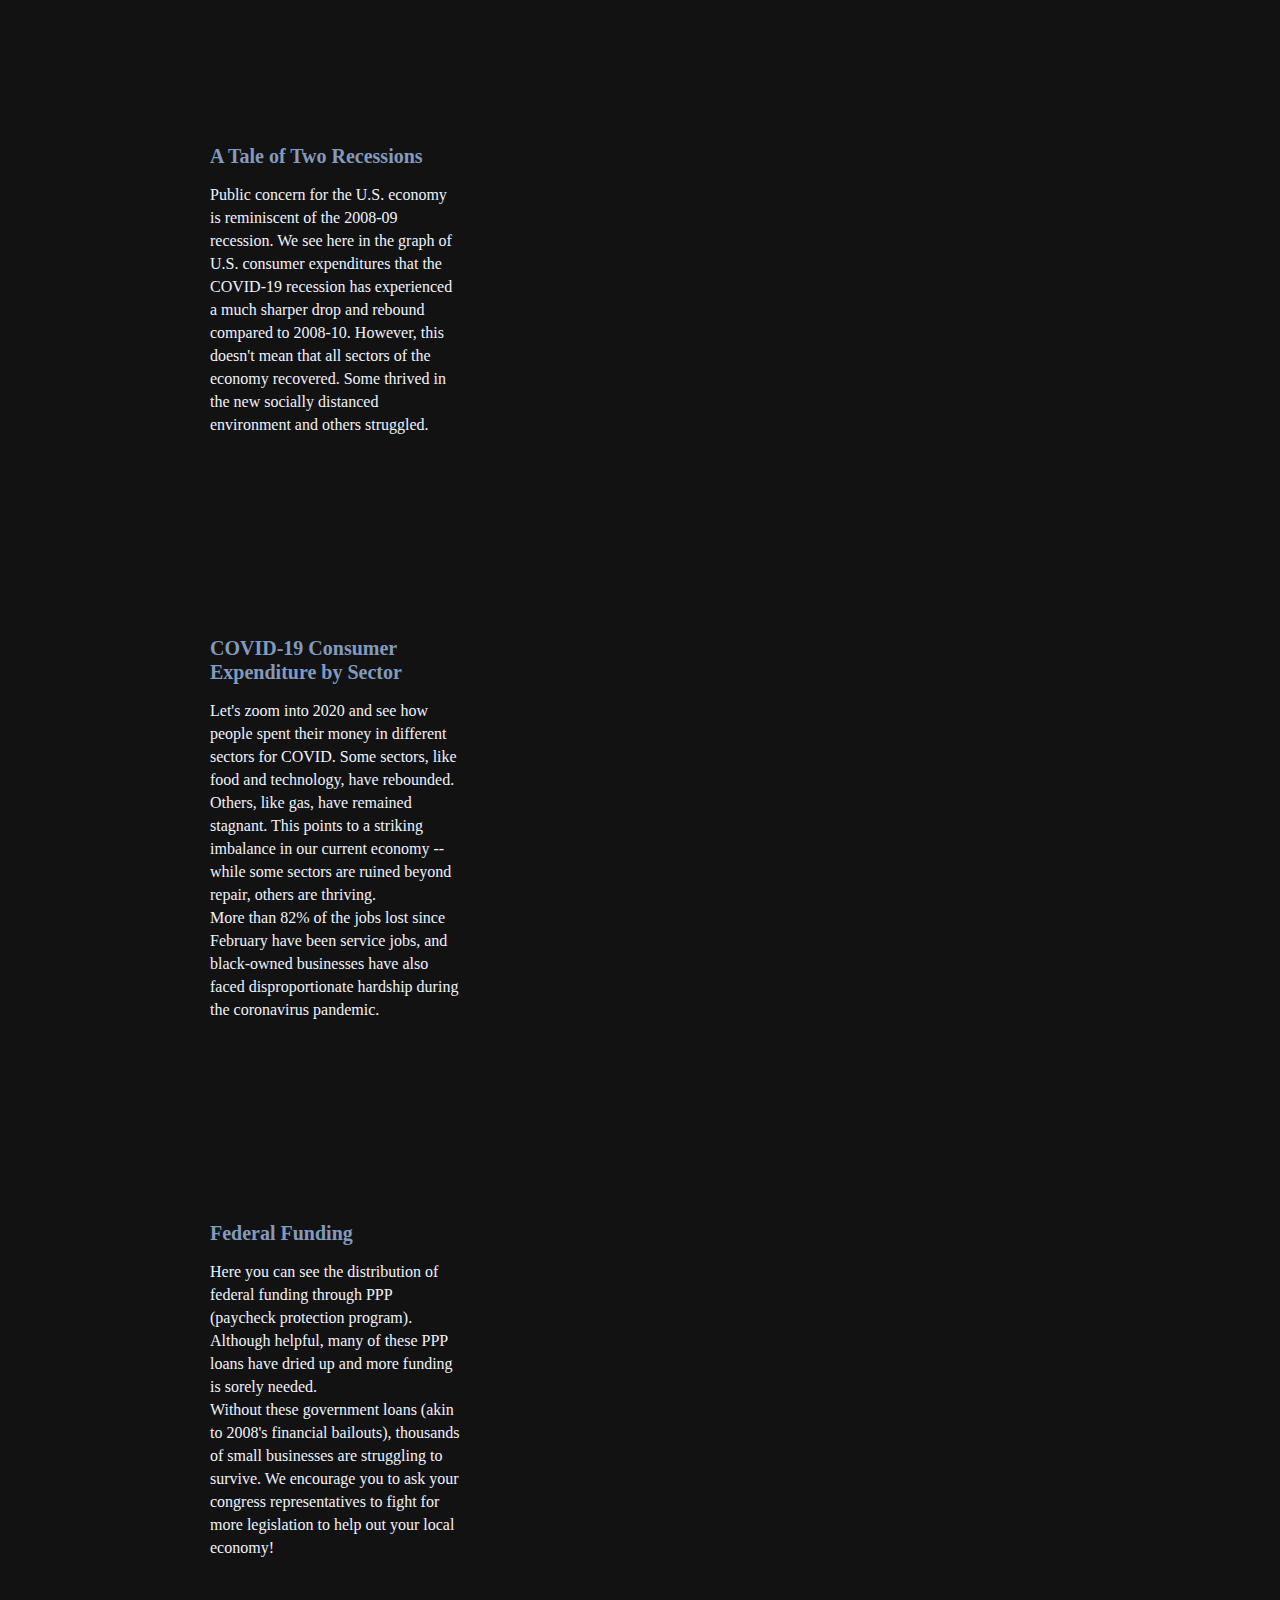
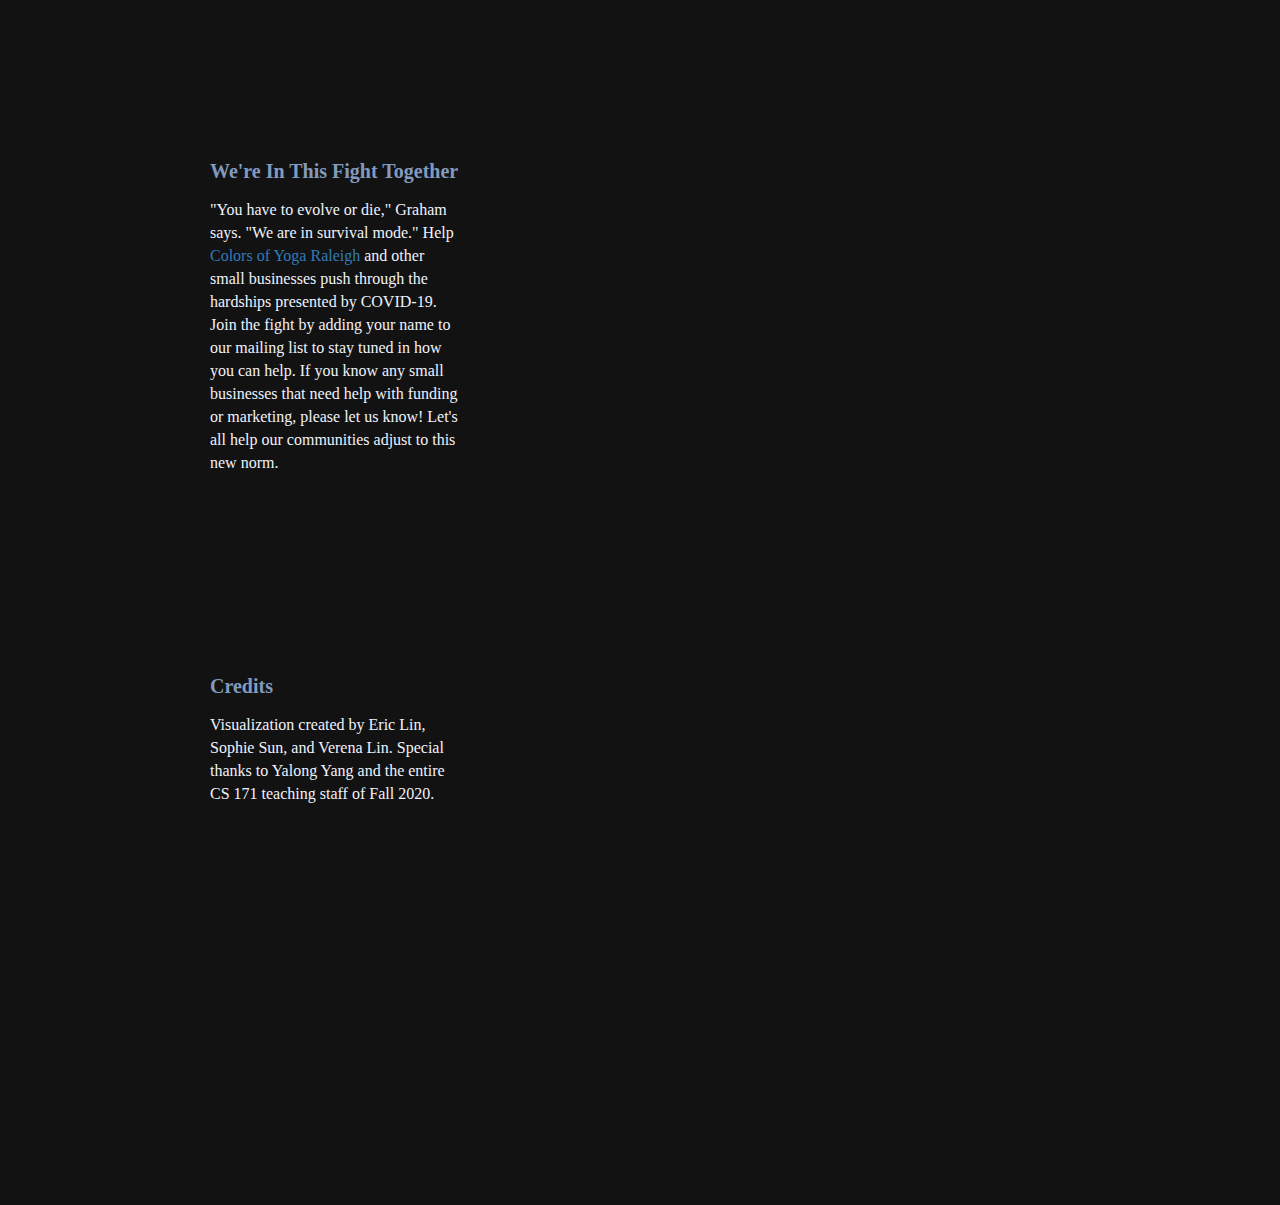
==== commit 225d75ed: "Final push" ====
--- a/v2/index.html
+++ b/v2/index.html
@@ -5,22 +5,26 @@
   <link rel="stylesheet" type="text/css" href="css/bootstrap.min.css"/>
   <link rel="stylesheet" type="text/css" href="css/style.css"/>
 </head>
-<body>
+<body onload="initCanvas()">
 <div class="container">
   <div id='graphic'>
     <div id='sections'>
       <section class="step">
         <div class="title">COVID 19 Economic Analysis</div>
-        The COVID-19 pandemic has caused a severe change in consumer spending. Let us take a deeper dive into the data, the stories behind it, and the implications.
+        The COVID-19 pandemic has upended normal life as we know it.
+        Many businesses have struggled to adapt to this new landscape.
+        Let us take a deeper dive into economic data, the stories behind it, and ways we can help.
       </section>
       <section class="step">
-        <div class="title">Only the Beginning</div>
-        "We haven't even begun to see the end of it yet" ~ Dr. Fauci on July 13, 2020. <br>
-        By November 2020, over 12.6 million people in the U.S. have been infected by COVID-19.
+        <div class="title">Meet Patrice</div>
+        When Patrice Graham opened <a href="https://www.colorsofyogareleigh.com/">Colors of Yoga Raleigh</a>
+        three years ago, it became the city's only Black-owned yoga studio, an inclusive space for people of color and the
+        LGBTQIA+ community to feel comfortable and confident practicing. Things were going well until news of a mysterious
+        disease, named COVID-19, started spreading across the country...
       </section>
       <section class="step">
-        <div class="title">When it All Began...</div>
-        On February 29, 2020, Washington state (orange) became the first to announce a state of emergency due to COVID-19.
+        <div class="title">When It All Began...</div>
+        On February 29, 2020, Washington state (represented by the orange square) became the first to announce a state of emergency due to COVID-19.
         Two and a half weeks later, California (red) became the first state to institute a state-wide lockdown on March 19, 2020.
         <br>
         <b>Visualization:</b> Each square represents a different state in the U.S., ordered by when they declared a state of emergency.
@@ -42,6 +46,13 @@
       </section>
 
       <section class="step">
+        <div class="title">Sorry, we're Closed</div>
+        Due to COVID restrictions, the doors of Graham's colorful studio are closed for good. Sven months months into the
+        pandemic, she has given up the lease on the studio. She's tried to transition all of her classes online,
+        but engagement is just not the same when events are held virtually.
+      </section>
+
+      <section class="step">
         <div class="title">A Sharp Drop</div>
         Following lockdowns in March of 2020, consumer expenditure in the U.S. experienced a sharp drop.
         At the same time, there has been a surge in usage of Zoom and other technological services.
@@ -49,42 +60,103 @@
 
       <section class="step">
         <div class="title">The Recovery So Far</div>
-        As some states eased lockdown measures, GDP and consumer expenditure has rebounded slightly, although we are nowhere close to a full recovery.
+        As some states eased lockdown measures, GDP and consumer expenditure has rebounded slightly, although we are nowhere close to a full recovery. <br>
+        However, the pandemic is far from over, as winter brings yet another surge in cases.
+        By November 2020, over 12.6 million people in the U.S. have been infected by COVID-19.
+      </section>
+
+      <section class="step">
+        <div class="title">Overwhelming Uncertainty</div>
+        The data alone doesn't do justice to the rollercoaster of emotions small business owners go through.
+        Let's go back to our story of Patrice Graham, founder of Colors of Yoga Raleigh. <br>
+        "There's so much uncertainty, therapy should be free right now," comments Graham on the current climate.
+        "No one can get any kind of grounding. There's so much going on, so much changing."
+      </section>
+
+      <section class="step">
+        <div class="title">Consumer Expenditure</div>
+        One reason for so much uncertainty for businesses is that consumer spending habits have changed drastically.
+        After seeing the sharp drop in GDP, guess how consumer expenditure changed during COVID-19. Once you're done
+        drawing, you can move down the page to reveal how close your guess was!
+      </section>
+
+      <section class="step">
+        <div class="title">Consumer Expenditure</div>
+        You can see on the right that although consumer spending suffered a huge drop in March and April,
+        it actually recovered by June -- a recovery even faster than GDP.
+        Scroll down to take a look at how this rebound compares to the 2008 recession.
       </section>
 
       <section class="step">
         <div class="title">A Tale of Two Recessions</div>
         Public concern for the U.S. economy is reminiscent of the 2008-09 recession.
         We see here in the graph of U.S. consumer expenditures that the COVID-19 recession has experienced a much sharper
-        drop and rebound compared to 2008-10.
+        drop and rebound compared to 2008-10. However, this doesn't mean that all sectors of the economy recovered.
+        Some thrived in the new socially distanced environment and others struggled.
       </section>
 
       <section class="step">
-        <div class="title">Consumer Expenditure</div>
-        Let's see how people spent their money in different sectors for COVID.
+        <div class="title">COVID-19 Consumer Expenditure by Sector</div>
+        Let's zoom into 2020 and see how people spent their money in different sectors for COVID.
         Some sectors, like food and technology, have rebounded. Others, like gas, have remained stagnant.
         This points to a striking imbalance in our current economy -- while some sectors are ruined beyond repair, others are thriving.
+        <br>
+        More than 82% of the jobs lost since February have been service jobs, and black-owned businesses have also faced disproportionate
+        hardship during the coronavirus pandemic.
       </section>
 
       <section class="step">
         <div class="title">Federal Funding</div>
         Here you can see the distribution of federal funding through PPP (paycheck protection program).
-        It's clear that people in many states have clearly not received enough government loans. <br>
+        Although helpful, many of these PPP loans have dried up and more funding is sorely needed. <br>
         Without these government loans (akin to 2008's financial bailouts), thousands of small businesses
         are struggling to survive. We encourage you to ask your congress representatives to fight for more
         legislation to help out your local economy!
       </section>
 
       <section class="step">
+        <div class="title">We're In This Fight Together</div>
+        "You have to evolve or die," Graham says. "We are in survival mode."
+        Help <a href="https://www.colorsofyogareleigh.com/">Colors of Yoga Raleigh</a> and
+        other small businesses push through the hardships presented by COVID-19. <br>
+        Join the fight by adding your name to our mailing list to stay tuned in how you can help.
+        If you know any small businesses that need help with funding or marketing, please let us know!
+        Let's all help our communities adjust to this new norm.
+      </section>
+
+      <section class="step">
         <div class="title">Credits</div>
-        Visualization created by Sophie Sun, Verena Lin, and Eric Lin. Special thanks to Yalong and the entire CS 171 teaching staff of Fall 2020.
+        Visualization created by Eric Lin, Sophie Sun, and Verena Lin. Special thanks to Yalong Yang and the entire CS 171 teaching staff of Fall 2020.
       </section>
     </div>
     <div id='vis'>
       <div id="mapDiv" style="height: 70vh; width: 90vh;"></div>
-    </div>
-    <div id="extra-space">
-    </div>
+      <div id="drawCanvas" style="height: 40vh; width: 80vh; padding-left: 15vh;">
+        <div>
+          <button type="button" id="draw" class="btn btn-primary" onclick="color(this)" style="background-color: #829ABD !important;">Draw</button>
+          <button type="button" id="erase" class="btn btn-primary" onclick="color(this)" style="background-color: #829ABD !important;">Erase</button>
+          <button type="button" id="clear" class="btn btn-primary" onclick="erase()" style="background-color: #829ABD !important;">Clear</button>
+        </div>
+        <div>
+          <p style="color: white;">540,000 ($M) Sales in the U.S.</p>
+          <canvas id="canvas" width="400" height="400"></canvas>
+          <p style="color: white;">400,000 ($M) Sales in the U.S.</p>
+        </div>
+      </div>
+      <div id="textBoxID" style="height: 70vh; width: 50vh; padding-left: 15vh; padding-top: 10vh;">
+        <form action = "#" method = "post" target = "_blank">
+          <div class="form-row">
+            <div class="col">
+              <input type="text" class="form-control" placeholder="Name of Business in Need">
+            </div>
+            <div class="col">
+              <input type="text" class="form-control" placeholder="Your Name">
+            </div>
+          </div>
+          <a href= "https://hbswk.hbs.edu/item/how-to-help-small-businesses-survive-covid-s-next-phase" target="_blank" class="btn btn-primary" style="background-color: #829ABD !important;">Submit</a>
+        </form>
+      </div>
+
   </div>
 </div>
 
@@ -101,5 +173,7 @@
 <script src="https://d3js.org/d3-geo.v1.min.js"></script>
 <script src="js/helpers.js"></script>
 <script src="js/mapVis.js"></script>
+<!--Draw-->
+<script src="js/draw_script.js"></script>
 </body>
 </html>
--- a/v2/css/style.css
+++ b/v2/css/style.css
@@ -10,6 +10,13 @@
 
 #graphic {
     padding-top: 60px;
+}
+
+#canvas {
+    /*margin-left: 60px;*/
+    /*margin-top: 0px;*/
+    border:2px solid;
+    border-color: white;
 }
 
 #sections {
@@ -71,6 +78,12 @@
     fill: #F0F4F8;
 }
 
+#covid-title {
+    fill: #486581;
+    padding-left: 5vh;
+    padding-bottom: 10vh;
+}
+
 .axis path,
 .axis line {
     fill: none;
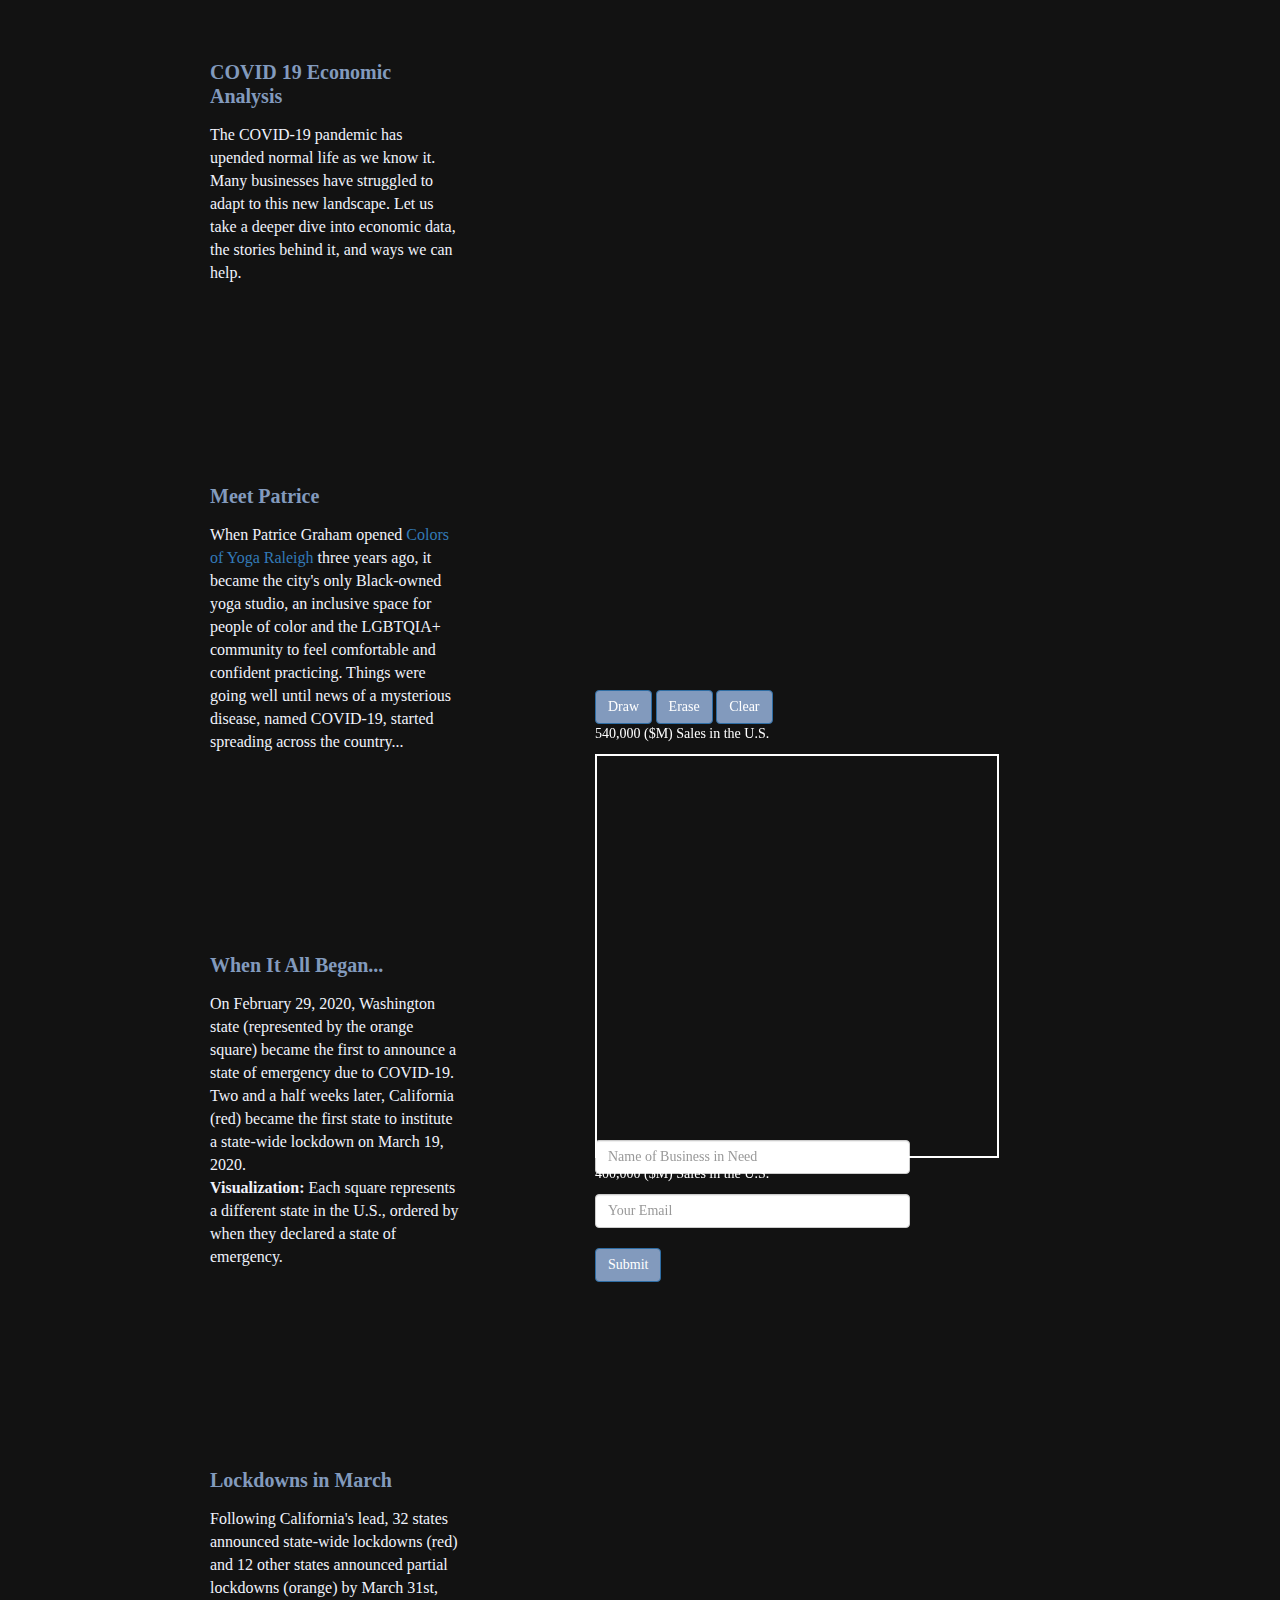
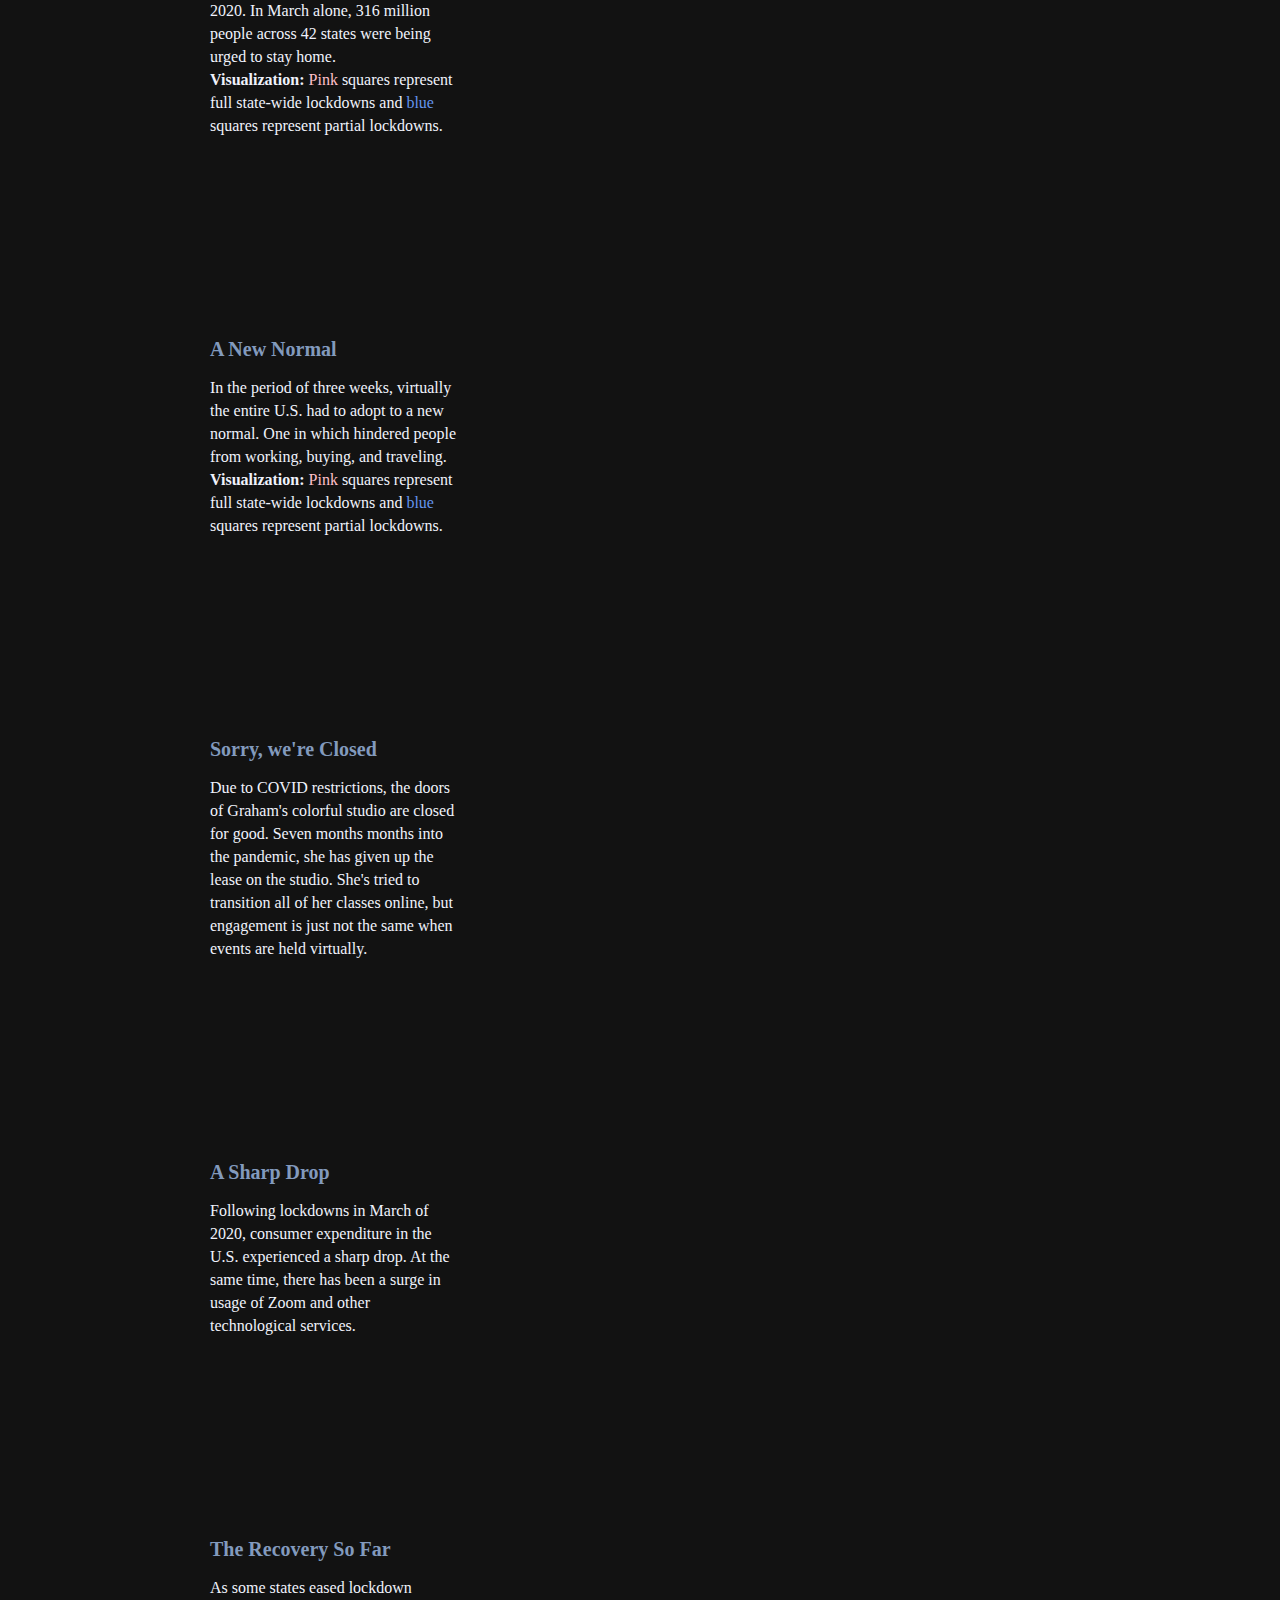
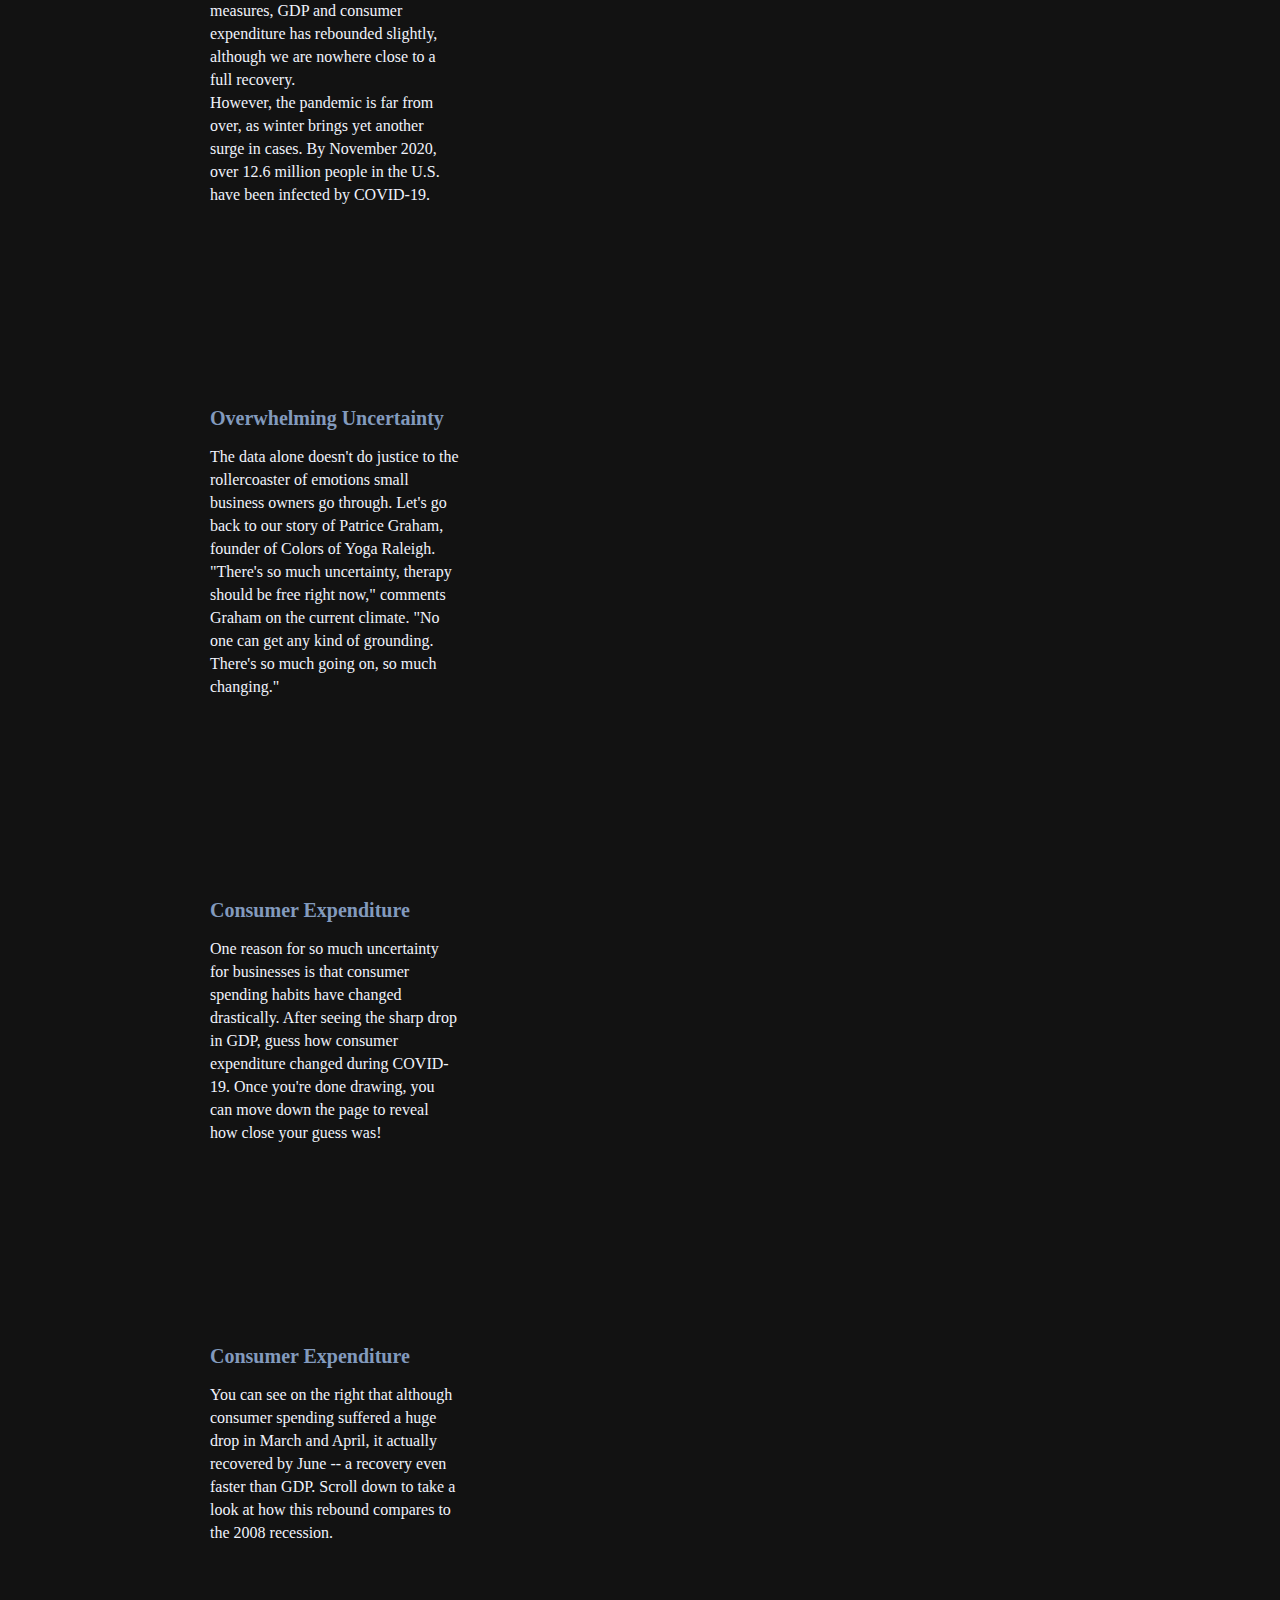
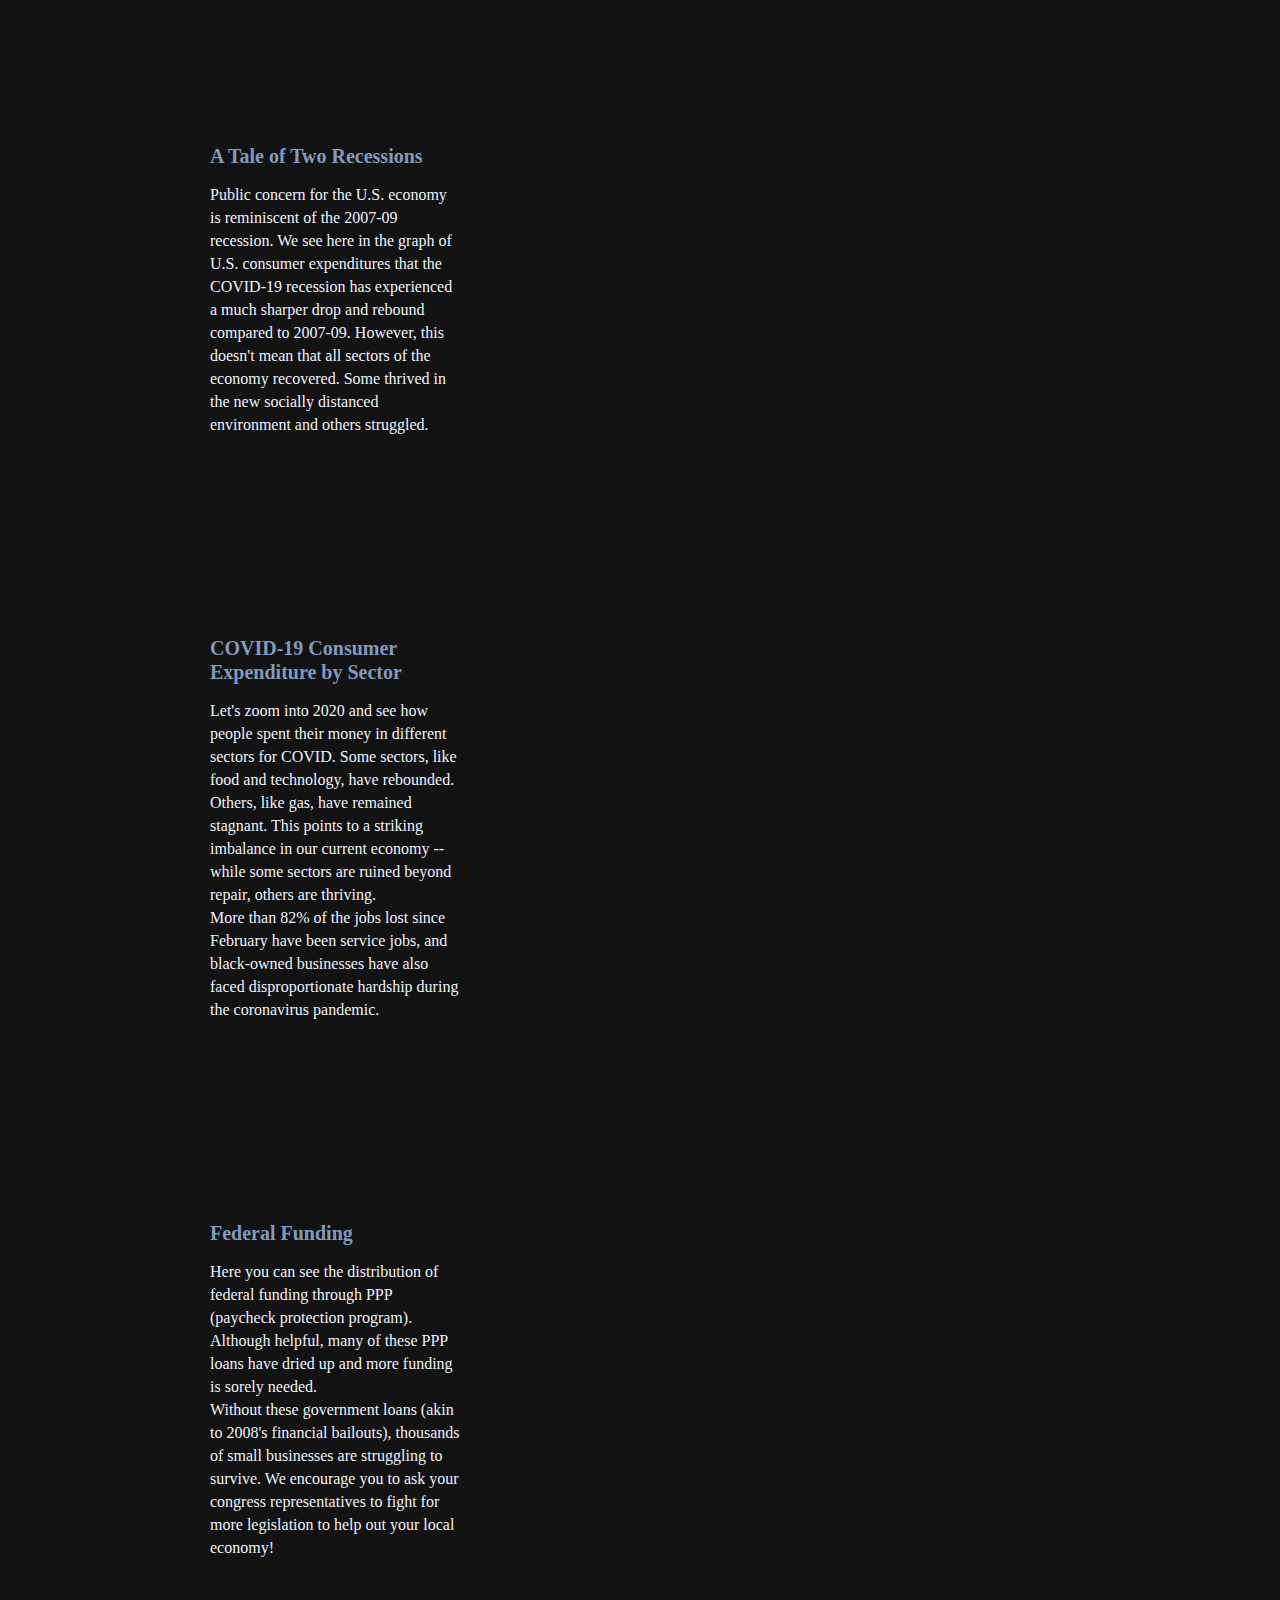
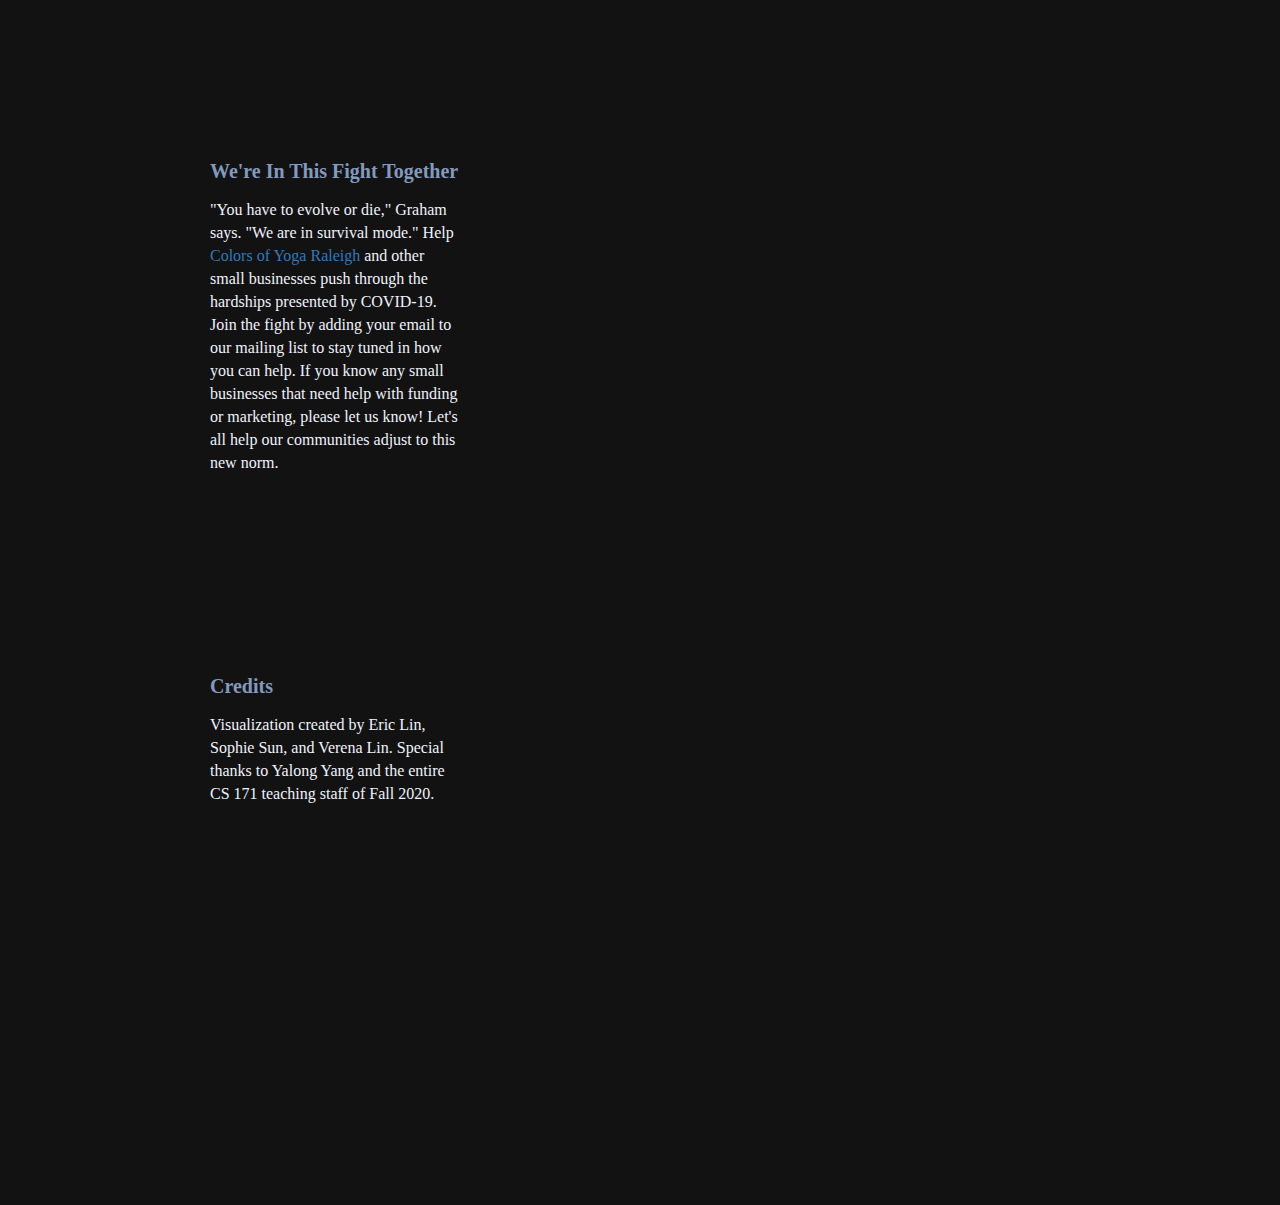
==== commit 238c3df1: "Final submission" ====
--- a/v2/index.html
+++ b/v2/index.html
@@ -17,7 +17,7 @@
       </section>
       <section class="step">
         <div class="title">Meet Patrice</div>
-        When Patrice Graham opened <a href="https://www.colorsofyogareleigh.com/">Colors of Yoga Raleigh</a>
+        When Patrice Graham opened <a href="https://www.colorsofyogaraleigh.com/" target="_ ">Colors of Yoga Raleigh</a>
         three years ago, it became the city's only Black-owned yoga studio, an inclusive space for people of color and the
         LGBTQIA+ community to feel comfortable and confident practicing. Things were going well until news of a mysterious
         disease, named COVID-19, started spreading across the country...
@@ -47,7 +47,7 @@
 
       <section class="step">
         <div class="title">Sorry, we're Closed</div>
-        Due to COVID restrictions, the doors of Graham's colorful studio are closed for good. Sven months months into the
+        Due to COVID restrictions, the doors of Graham's colorful studio are closed for good. Seven months months into the
         pandemic, she has given up the lease on the studio. She's tried to transition all of her classes online,
         but engagement is just not the same when events are held virtually.
       </section>
@@ -89,9 +89,9 @@
 
       <section class="step">
         <div class="title">A Tale of Two Recessions</div>
-        Public concern for the U.S. economy is reminiscent of the 2008-09 recession.
+        Public concern for the U.S. economy is reminiscent of the 2007-09 recession.
         We see here in the graph of U.S. consumer expenditures that the COVID-19 recession has experienced a much sharper
-        drop and rebound compared to 2008-10. However, this doesn't mean that all sectors of the economy recovered.
+        drop and rebound compared to 2007-09. However, this doesn't mean that all sectors of the economy recovered.
         Some thrived in the new socially distanced environment and others struggled.
       </section>
 
@@ -119,7 +119,7 @@
         "You have to evolve or die," Graham says. "We are in survival mode."
         Help <a href="https://www.colorsofyogareleigh.com/">Colors of Yoga Raleigh</a> and
         other small businesses push through the hardships presented by COVID-19. <br>
-        Join the fight by adding your name to our mailing list to stay tuned in how you can help.
+        Join the fight by adding your email to our mailing list to stay tuned in how you can help.
         If you know any small businesses that need help with funding or marketing, please let us know!
         Let's all help our communities adjust to this new norm.
       </section>
@@ -147,10 +147,10 @@
         <form action = "#" method = "post" target = "_blank">
           <div class="form-row">
             <div class="col">
-              <input type="text" class="form-control" placeholder="Name of Business in Need">
+              <input type="text" class="form-control" placeholder="Name of Business in Need"> <br>
             </div>
             <div class="col">
-              <input type="text" class="form-control" placeholder="Your Name">
+              <input type="text" class="form-control" placeholder="Your Email"> <br>
             </div>
           </div>
           <a href= "https://hbswk.hbs.edu/item/how-to-help-small-businesses-survive-covid-s-next-phase" target="_blank" class="btn btn-primary" style="background-color: #829ABD !important;">Submit</a>
--- a/v2/css/style.css
+++ b/v2/css/style.css
@@ -67,13 +67,13 @@
 }
 
 #vis .sub-title {
-    font-size:72px;
+    font-size:64px;
     text-anchor: middle;
     fill: #F0F4F8;
 }
 
 #vis .sub-text {
-    font-size:48px;
+    font-size:38px;
     text-anchor: middle;
     fill: #F0F4F8;
 }
@@ -83,6 +83,7 @@
     padding-left: 5vh;
     padding-bottom: 10vh;
 }
+
 
 .axis path,
 .axis line {
